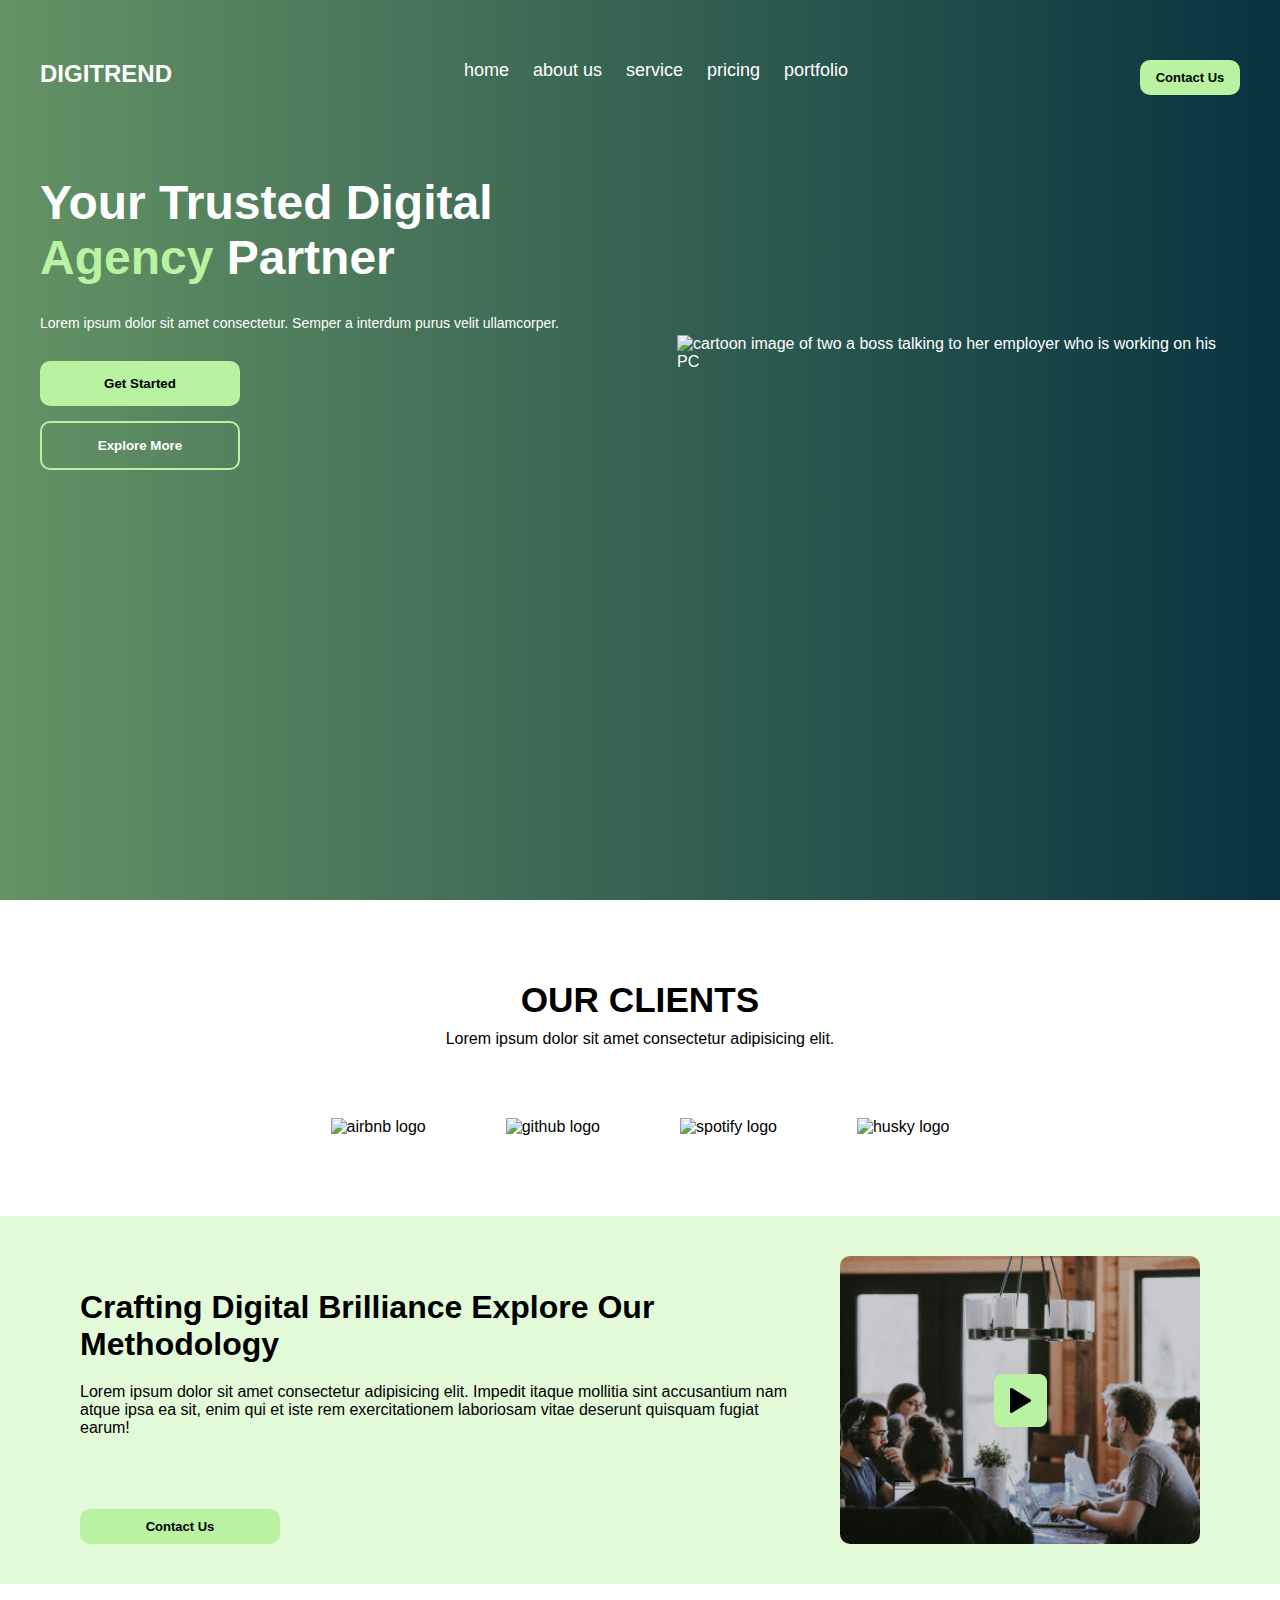
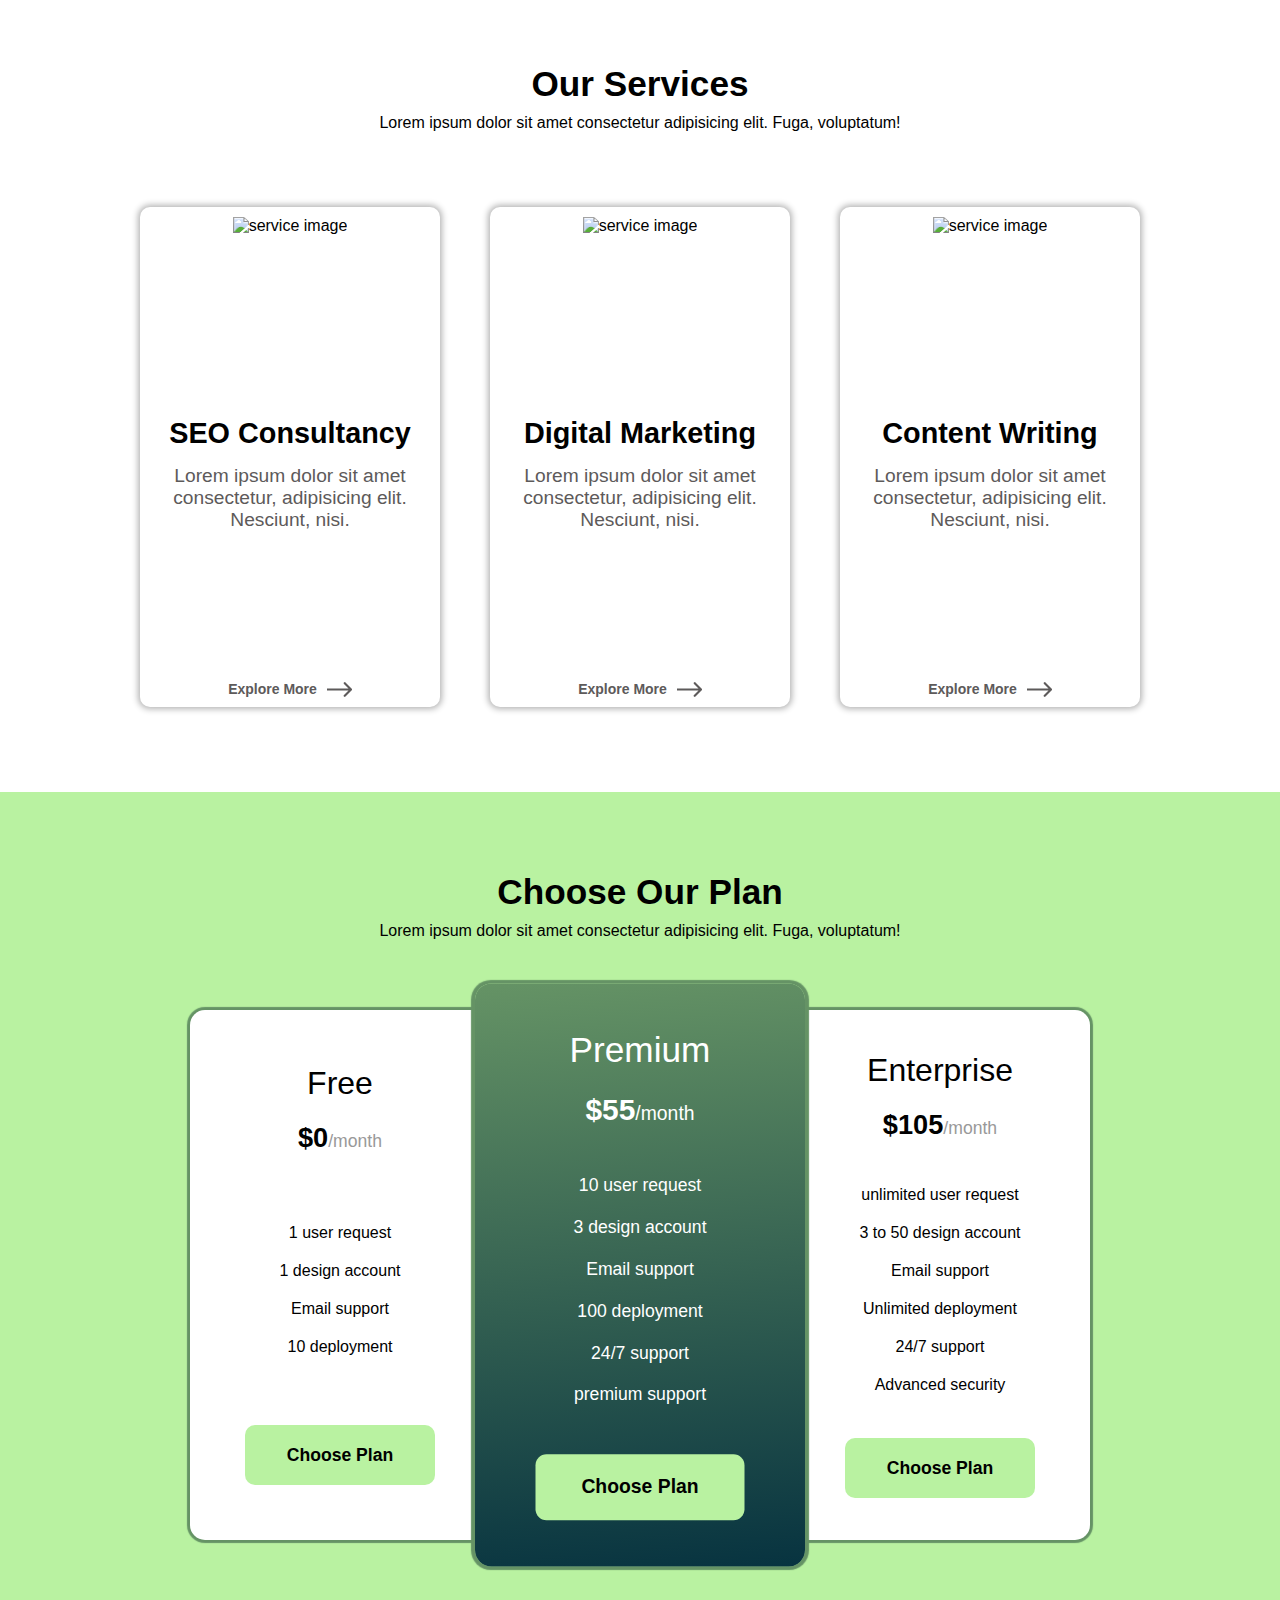
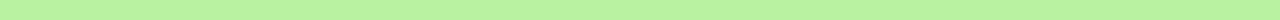
==== index.html @ 84c7d0b8 "Create portfolio component" ====
<!DOCTYPE html>
<html lang="en">
  <head>
    <meta charset="UTF-8" />
    <meta name="viewport" content="width=device-width, initial-scale=1.0" />
    <link rel="stylesheet" href="style.css" />
    <link rel="stylesheet" href="style/portfolio.css" />
    <title>Agency Website</title>
  </head>
  <body>
    <header>
      <nav>
        <img
          class="ham-icon"
          src="img/menu-line.svg"
          alt="hamburger menu icon"
        />
        <h1 class="logo">DIGITREND</h1>
        <ul class="nav-links">
          <li><a href="">home</a></li>
          <li><a href="">about us</a></li>
          <li><a href="">service</a></li>
          <li><a href="">pricing</a></li>
          <li><a href="">portfolio</a></li>
        </ul>
        <button class="btn-contact">Contact Us</button>
      </nav>

      <div class="hero">
        <div class="introduction-text">
          <h1>
            Your Trusted Digital
            <span class="text-green-light">Agency</span> Partner
          </h1>
          <p>
            Lorem ipsum dolor sit amet consectetur. Semper a interdum purus
            velit ullamcorper.
          </p>
          <div class="hero-buttons">
            <button class="get-started">Get Started</button>
            <button class="explore-more">Explore More</button>
          </div>
        </div>

        <img
          class="marketing-image"
          src="img/marketing-image.png"
          alt="cartoon image of two a boss talking to her employer who is working on his PC"
        />
      </div>
    </header>

    <div class="testimonials">
      <div class="section-text">
        <h2>OUR CLIENTS</h2>
        <p>Lorem ipsum dolor sit amet consectetur adipisicing elit.</p>
      </div>
      <div class="clients">
        <img src="img/AirBnb-image.png" alt="airbnb logo" />
        <img src="img/github-image.svg" alt="github logo" />
        <img src="img/spotify-image.png" alt="spotify logo" />
        <img src="img/HUSKY-image.png" alt="husky logo" />
      </div>
    </div>

    <div class="video-presentation">
      <div>
        <div class="video-text">
          <h2>Crafting Digital Brilliance Explore Our Methodology</h2>
          <p>
            Lorem ipsum dolor sit amet consectetur adipisicing elit. Impedit
            itaque mollitia sint accusantium nam atque ipsa ea sit, enim qui et
            iste rem exercitationem laboriosam vitae deserunt quisquam fugiat
            earum!
          </p>
        </div>

        <div class="video">
          <img src="img/video-thumbnail.png" alt="video thumbnail" />
          <img src="img/play-icon.png" alt="play icon" />
        </div>

        <button class="btn-contact">Contact Us</button>
      </div>
    </div>

    <div class="services">
      <div class="section-text">
        <h2>Our Services</h2>
        <p>
          Lorem ipsum dolor sit amet consectetur adipisicing elit. Fuga,
          voluptatum!
        </p>
      </div>

      <div class="cards">
        <div class="card">
          <img src="img/consultancy-img.png" alt="service image" />

          <div class="card-text">
            <h3 class="card-heading">SEO Consultancy</h3>
            <p class="card-text">
              Lorem ipsum dolor sit amet consectetur, adipisicing elit.
              Nesciunt, nisi.
            </p>
          </div>

          <a class="card-link" href="#"
            >Explore More
            <img src="img/arrow.png" alt="" />
          </a>
        </div>

        <div class="card">
          <img src="img/digital-marketing-text.png" alt="service image" />

          <div class="card-text">
            <h3 class="card-heading">Digital Marketing</h3>
            <p class="card-text">
              Lorem ipsum dolor sit amet consectetur, adipisicing elit.
              Nesciunt, nisi.
            </p>
          </div>

          <a class="card-link" href="#"
            >Explore More
            <img src="img/arrow.png" alt="" />
          </a>
        </div>

        <div class="card">
          <img src="img/content-writing-text.png" alt="service image" />

          <div class="card-text">
            <h3 class="card-heading">Content Writing</h3>
            <p class="card-text">
              Lorem ipsum dolor sit amet consectetur, adipisicing elit.
              Nesciunt, nisi.
            </p>
          </div>

          <a class="card-link" href="#"
            >Explore More
            <img src="img/arrow.png" alt="" />
          </a>
        </div>
      </div>
    </div>

    <div class="plans">
      <div class="section-text">
        <h2>Choose Our Plan</h2>
        <p>
          Lorem ipsum dolor sit amet consectetur adipisicing elit. Fuga,
          voluptatum!
        </p>
      </div>

      <div class="all-cards">
        <div class="plan-card">
          <div class="plan-card-header">
            <h3 class="plan-type">Free</h3>
            <p>$0<span>/month</span></p>
          </div>

          <div class="features">
            <ul>
              <li>1 user request</li>
              <li>1 design account</li>
              <li>Email support</li>
              <li>10 deployment</li>
            </ul>
          </div>
          <button>Choose Plan</button>
        </div>

        <div class="plan-card premium">
          <div class="plan-card-header">
            <h3 class="plan-type">Premium</h3>
            <p>$55<span>/month</span></p>
          </div>

          <div class="features">
            <ul>
              <li>10 user request</li>
              <li>3 design account</li>
              <li>Email support</li>
              <li>100 deployment</li>
              <li>24/7 support</li>
              <li>premium support</li>
            </ul>
          </div>
          <button>Choose Plan</button>
        </div>

        <div class="plan-card">
          <div class="plan-card-header">
            <h3 class="plan-type">Enterprise</h3>
            <p>$105<span>/month</span></p>
          </div>

          <div class="features">
            <ul>
              <li>unlimited user request</li>
              <li>3 to 50 design account</li>
              <li>Email support</li>
              <li>Unlimited deployment</li>
              <li>24/7 support</li>
              <li>Advanced security</li>
            </ul>
          </div>
          <button>Choose Plan</button>
        </div>
      </div>
    </div>

    <script src="app.js"></script>
  </body>
</html>
---- style.css ----
:root {
  --primary-color: #659365;
  --secondary-color: #073340;
  --font-size-medium: 1.125rem;
}

* {
  margin: 0;
  padding: 0;
  box-sizing: border-box;
}

img {
  max-width: 100%;
}

body {
  font-family: sans-serif;
}

.overflow-hidden {
  overflow: hidden;
}

header {
  display: flex;
  flex-direction: column;
  background: linear-gradient(
    to right,
    var(--primary-color),
    var(--secondary-color)
  );
  min-height: 100vh;
  padding: 0 25px;
  align-items: center;
}

header button {
  cursor: pointer;
}

nav {
  position: relative;
  display: flex;
  padding-top: 60px;
  justify-content: space-between;
  align-items: start;
  color: #fff;
  max-width: 1200px;
  width: 100%;
}

.logo {
  font-size: 1.5rem;
}

.nav-links {
  display: none;
}

.btn-contact {
  width: 100px;
  font-size: 13px;
  font-weight: 600;
  background-color: #b9f2a1;
  padding: 10px 15px;
  border-radius: 10px;
  border: none;
  outline: none;
}

@media screen and (max-width: 900px) {
  .nav-links {
    display: flex;
    flex-direction: column;
    justify-content: center;
    align-items: center;
    list-style: none;
    gap: 32px;
    width: 100%;
    position: fixed;
    left: -100%;
    top: 0;
    right: 0;
    bottom: 0;
    background: linear-gradient(
      to right,
      var(--primary-color),
      var(--secondary-color)
    );
    transition: 0.5s;
  }

  .transformed {
    left: 0;
  }

  .nav-links li {
    width: 100%;
    max-width: 200px;
    height: 40px;
    display: flex;
    justify-content: center;
    align-items: center;
    background-color: #073340;
    border-radius: 10px;
  }

  .nav-links li a {
    text-decoration: none;
    color: #fff;
  }
}

.ham-icon {
  z-index: 10;
  cursor: pointer;
}

@media screen and (min-width: 900px) {
  .nav-links {
    display: flex;
    list-style-type: none;
    gap: 24px;
  }

  .nav-links li a {
    text-decoration: none;
    color: #fff;
    font-weight: 500;
    font-size: var(--font-size-medium);
  }

  .nav-links li a:hover {
    color: #b9f2a1;
  }

  .ham-icon {
    display: none;
  }
}

.hero {
  color: #fff;
  padding-top: 80px;
  display: flex;
  flex-direction: column;
  align-items: center;
  gap: 40px;
  width: 100%;
  max-width: 1200px;
  justify-content: space-between;
}

.introduction-text {
  text-align: center;
}

.introduction-text h1 {
  font-size: 2.2rem;
}

.introduction-text p {
  padding-top: 30px;
  font-size: 0.875rem;
  font-weight: 500;
}

.text-green-light {
  color: #b9f2a1;
}

.marketing-image {
  padding-top: 30px;
}

.hero-buttons {
  display: flex;
  flex-direction: column;
  padding-top: 30px;
  padding-bottom: 30px;
  align-items: center;
  gap: 15px;
}

.hero-buttons button {
  width: 200px;
  padding: 15px 40px;
  border-radius: 10px;
  outline: none;
  border: none;
  font-weight: 600;
}

.hero-buttons .get-started {
  background-color: #b9f2a1;
}

.hero-buttons .explore-more {
  border: 2px solid #b9f2a1;
  background-color: transparent;
  color: #fff;
}

@media screen and (min-width: 1000px) {
  .hero {
    flex-direction: row;
  }

  .hero .introduction-text {
    text-align: left;
  }

  .hero-buttons {
    align-items: start;
  }

  .introduction-text h1 {
    font-size: 3rem;
    max-width: 600px;
  }
}

.testimonials {
  margin: 0 auto;
  padding: 80px;
  display: flex;
  flex-direction: column;
  align-items: center;
  gap: 40px;
  width: 100%;
  max-width: 1200px;
  justify-content: space-between;
}

.section-text {
  text-align: center;
  padding-bottom: 30px;
}

.section-text h2 {
  font-size: 2.2rem;
  padding-bottom: 10px;
}

.clients {
  display: flex;
  justify-content: center;
  flex-wrap: wrap;
  align-items: center;
  gap: 80px;
}

.video-presentation {
  background-color: rgb(185, 242, 161, 0.4);
  text-align: center;
  display: flex;
  align-items: center;
  justify-content: center;
}

.video-presentation > div {
  display: grid;
  place-items: center;
  max-width: 1200px;
  padding: 40px;
  gap: 40px;
}

.video-presentation div h2 {
  font-size: 2rem;
}

.video {
  display: flex;
  justify-content: center;
  align-items: center;
  position: relative;
}

.video img:first-child {
  width: 100%;
}

.video img:last-child {
  position: absolute;
  cursor: pointer;
}

.video-presentation div button.btn-contact {
  width: 100%;
  max-width: 200px;
}

.video-text {
  display: flex;
  flex-direction: column;
  gap: 20px;
}

.video img:first-child {
  border-radius: 10px;
}

@media screen and (min-width: 850px) {
  .video-text {
    text-align: left;
  }
  .video-presentation > div {
    display: grid;
    grid-template-columns: 2fr 1fr;
    grid-template-rows: 1fr;
    justify-items: stretch;
    align-items: center;
  }

  .video {
    grid-row: 1/3;
    grid-column: 2/3;
  }
}

.card {
  display: flex;
  flex-direction: column;
  justify-content: start;
  align-items: center;
  gap: 20px;
  text-align: center;
  max-width: 300px;
  height: 500px;
  border-radius: 10px;
  box-shadow: 0 0 6px 2px rgba(0, 0, 0, 0.3);
  padding: 10px;
  margin: 5px;
  transition: 0.5s;
}

.card-text {
  display: flex;
  flex-direction: column;
  gap: 15px;
}

.card-text h3 {
  font-size: 1.8rem;
}

.card-text p {
  font-size: 1.2rem;
  color: #5d5a5a;
}

.card-link {
  margin-top: auto;
  text-decoration: none;
  display: flex;
  align-items: center;
  gap: 10px;
  font-weight: 600;
  font-size: 0.875rem;
  color: #5d5a5a;
}

.services {
  margin: 0 auto;
  max-width: 1200px;
  padding: 80px;
  display: flex;
  justify-content: center;
  align-items: center;
  gap: 40px;
  flex-direction: column;
}

.cards {
  display: flex;
  flex-wrap: wrap;
  justify-content: center;
  align-items: center;
  gap: 40px;
}

.card > img {
  height: 180px;
}

.cards .card:hover {
  box-shadow: 0 0 1px 5px rgba(10, 51, 90, 0.3);
  transform: scale(1.02);
}

.plans {
  background-color: #b9f2a1;
  padding: 80px;
}

.plan-card {
  display: flex;
  flex-direction: column;
  width: 300px;
  height: 530px;
  align-items: center;
  justify-content: space-around;
  background-color: white;
  border-radius: 15px;
  padding: 20px;
  box-shadow: 0px 0px 1px 3px #659365;
}

.plan-card-header {
  display: flex;
  flex-direction: column;
  align-items: center;
  gap: 20px;
}

.plan-card-header h3 {
  font-size: 2rem;
  font-weight: 500;
}

.plan-card-header p {
  font-weight: 600;
  font-size: 1.7rem;
}

.plan-card-header p span {
  font-size: 1.1rem;
  font-weight: 500;
  color: #999;
}

.all-cards {
  margin-top: 40px;
  display: flex;
  align-items: center;
  justify-content: center;
  flex-wrap: wrap;
  gap: 50px;
}

.features {
  width: 100%;
}

.features ul {
  list-style: none;
  display: flex;
  flex-direction: column;
  align-items: center;
  gap: 20px;
  width: 100%;
  text-align: center;
}

.features ul li {
  width: 100%;
  position: relative;
  max-width: 200px;
  text-align: center;
}

.features ul li::before {
  content: url("./img/check-img.png");
  position: absolute;
  left: -10px;
}

.plans button {
  width: 100%;
  max-width: 190px;
  height: 60px;
  border-radius: 10px;
  border: 0;
  outline: 0;
  background-color: #b9f2a1;
  font-weight: bold;
  font-size: 1.1rem;
  cursor: pointer;
}

.plan-card.premium {
  background: rgb(7, 51, 64);
  background: linear-gradient(
    355deg,
    rgba(7, 51, 64, 1) 0%,
    rgba(101, 147, 101, 1) 100%
  );
  color: #fff;
  transform: scale(1.1);
}

.plan-card.premium .plan-card-header p span {
  color: #fff;
}

@media screen and (min-width: 1175px) {
  .all-cards {
    gap: 0;
  }
}
---- style/portfolio.css ----
.portfolio {
  display: flex;
  flex-direction: column;
  gap: 30px;
  padding-top: 90px;
}

.portfolio .section-text {
  padding: 30px 80px;
}

.portfolio .pictures {
  width: 100%;
  display: grid;
  gap: 30px;
  grid-template-areas:
    "one"
    "two"
    "three"
    "four"
    "five";
}

.portfolio .pictures img:nth-child(1) {
  grid-area: one;
}

.portfolio .pictures img:nth-child(2) {
  grid-area: two;
}

.portfolio .pictures img:nth-child(3) {
  grid-area: three;
}

.portfolio .pictures img:nth-child(4) {
  grid-area: four;
}

.portfolio .pictures img:nth-child(4) {
  grid-area: five;
}

.portfolio .pictures img {
  width: 100%;
}

@media screen and (min-width: 500px) {
  .portfolio .pictures {
    gap: 0;
    grid-template-areas:
      "one two"
      "three four"
      "five five";
  }
}
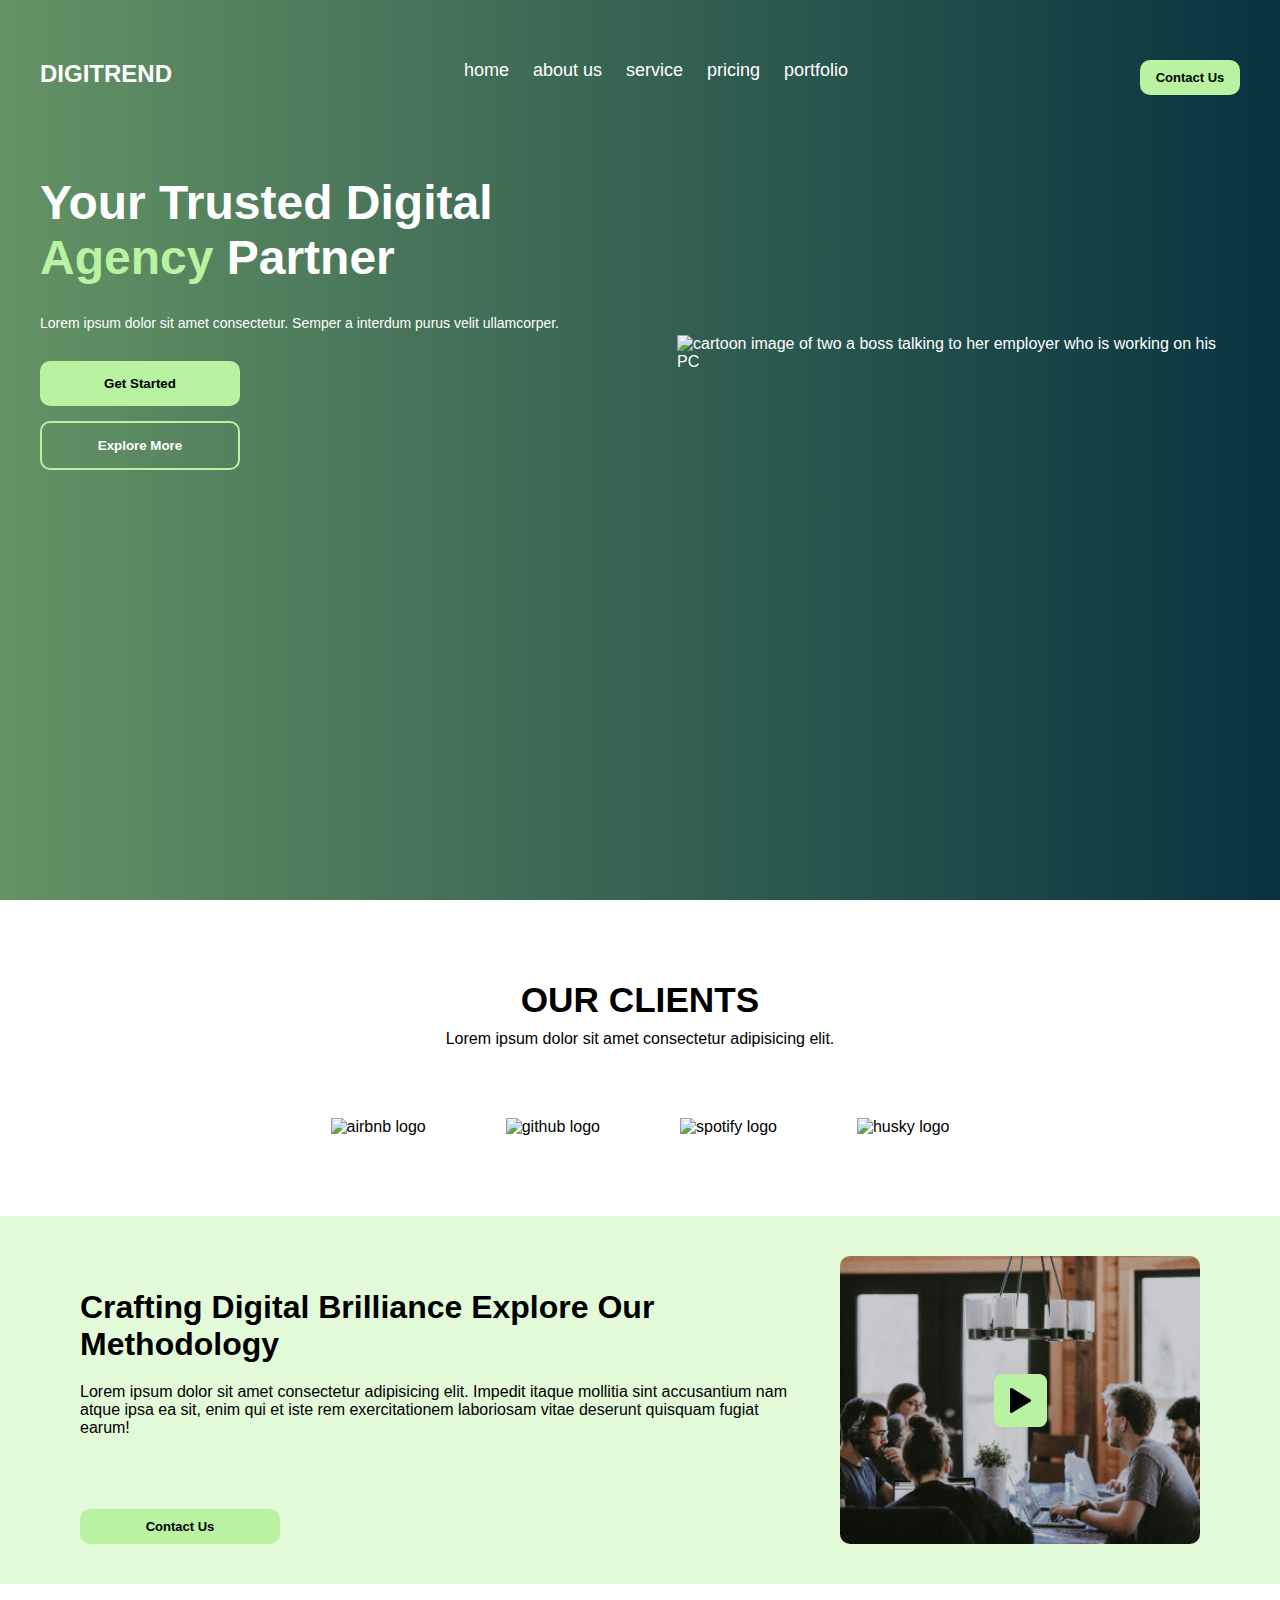
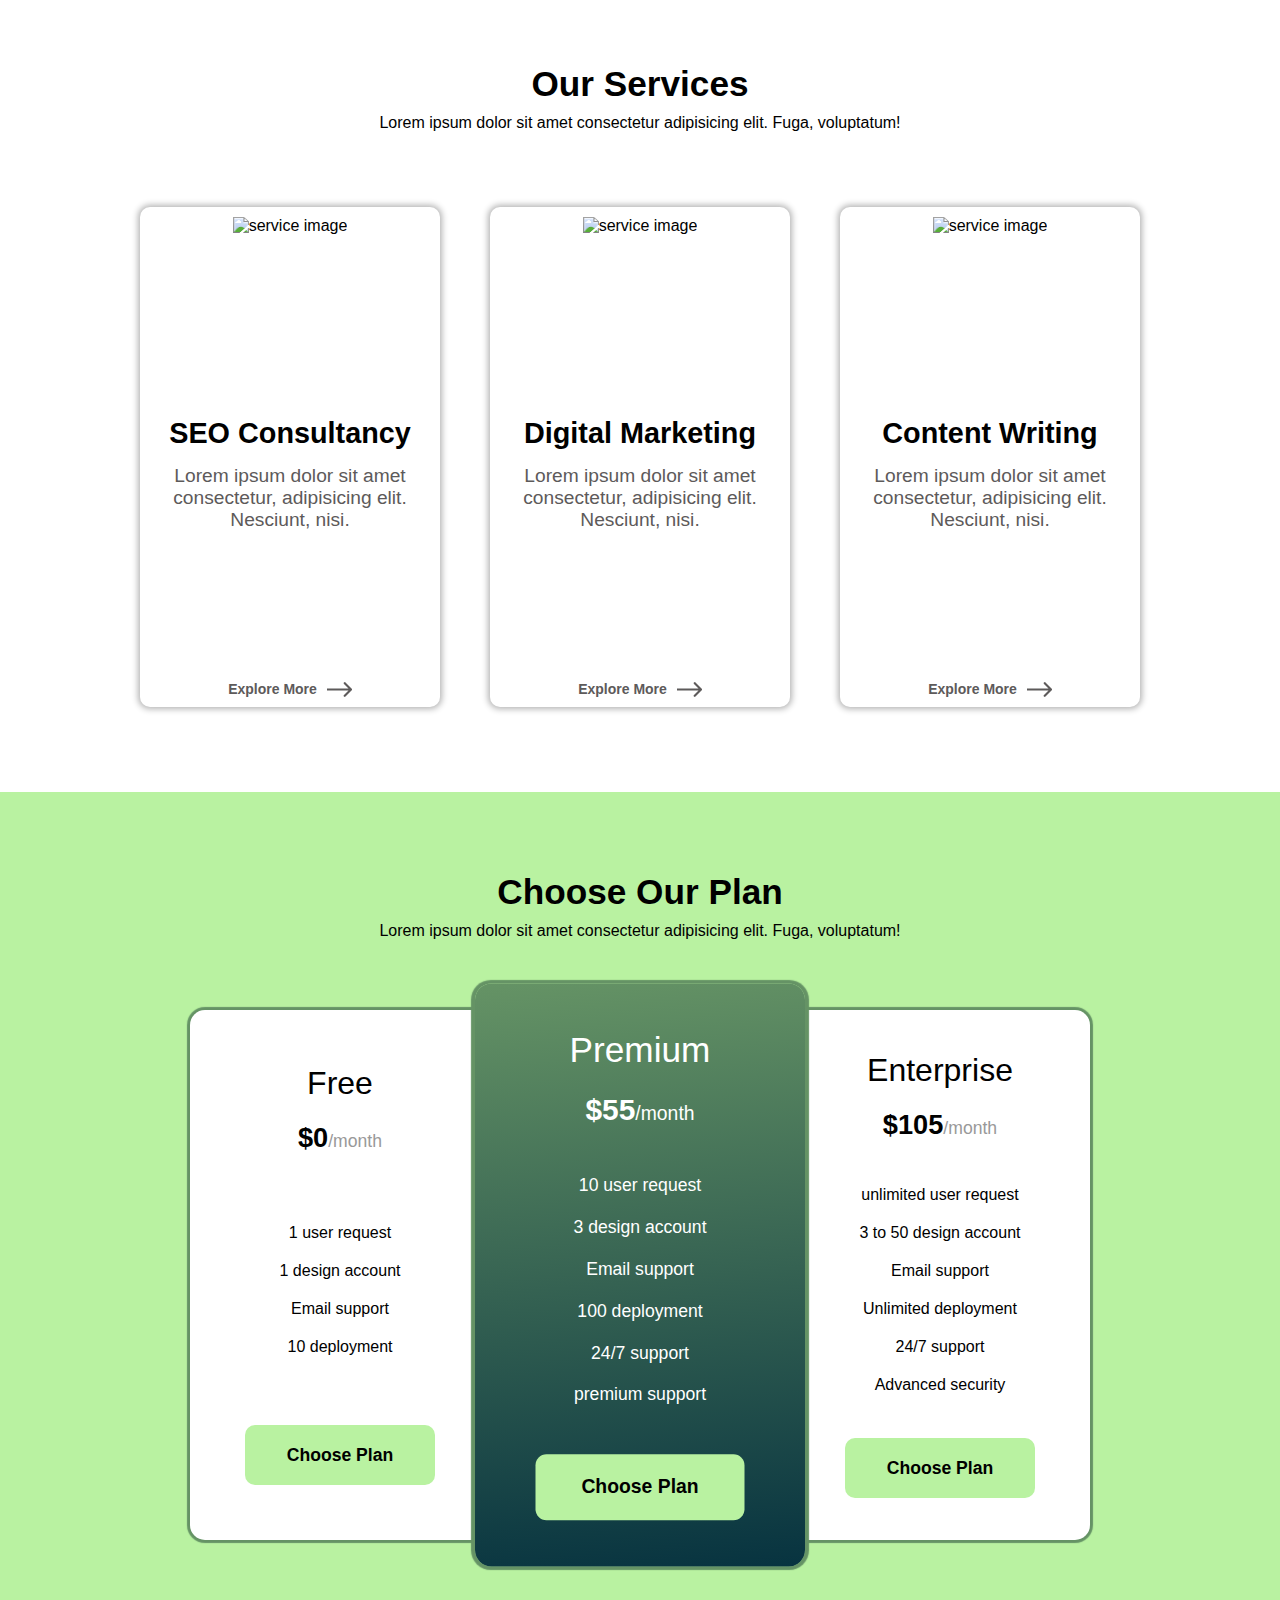
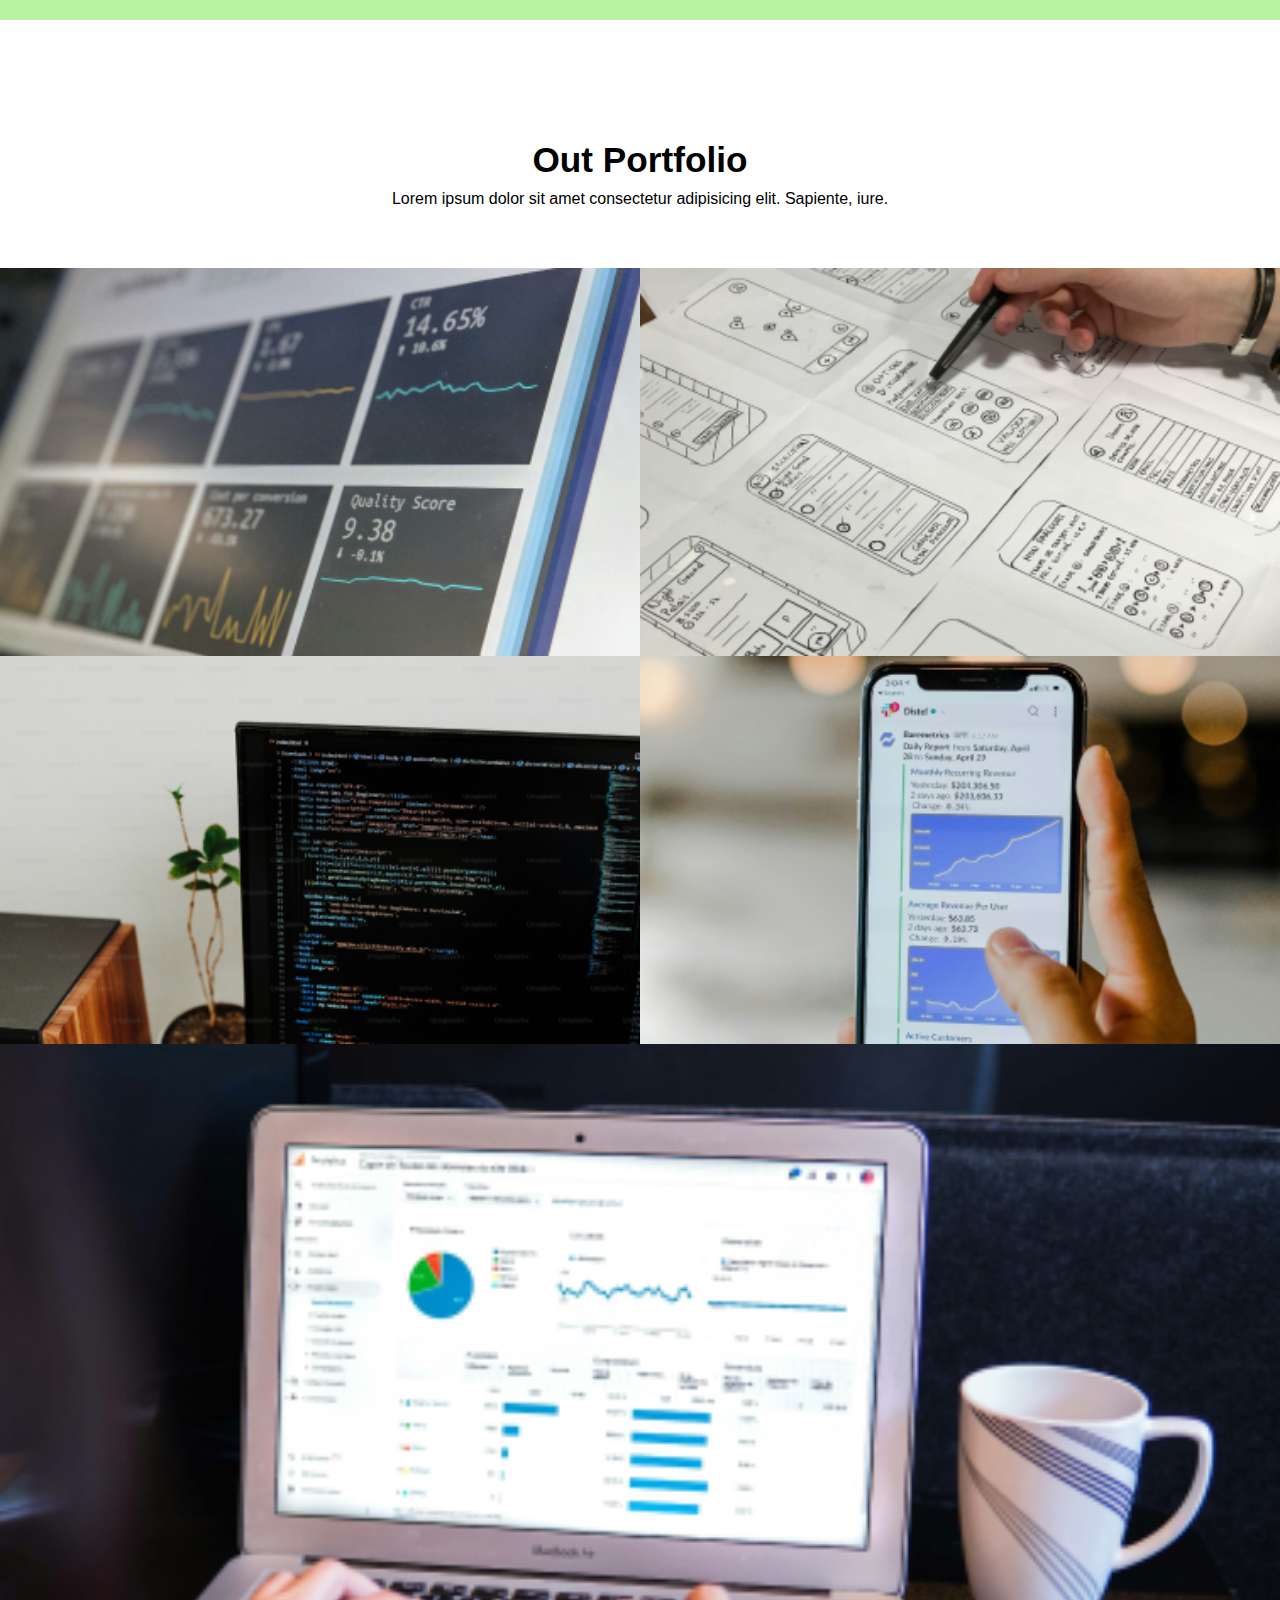
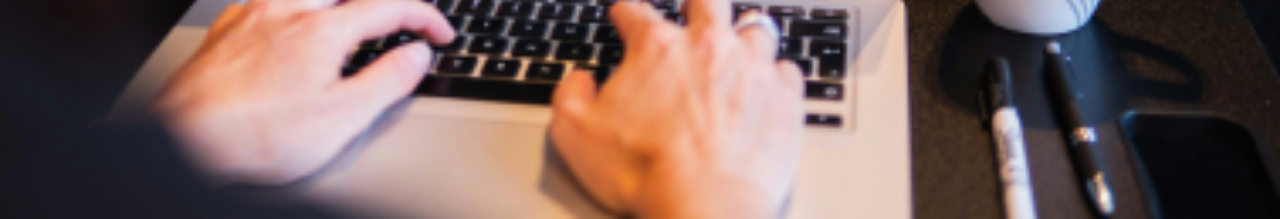
==== commit b5865957: "Change style.css to global.css" ====
--- a/index.html
+++ b/index.html
@@ -3,7 +3,7 @@
   <head>
     <meta charset="UTF-8" />
     <meta name="viewport" content="width=device-width, initial-scale=1.0" />
-    <link rel="stylesheet" href="style.css" />
+    <link rel="stylesheet" href="global.css" />
     <link rel="stylesheet" href="style/portfolio.css" />
     <title>Agency Website</title>
   </head>
--- a/global.css
+++ b/global.css
@@ -0,0 +1,502 @@
+:root {
+  --primary-color: #659365;
+  --secondary-color: #073340;
+  --font-size-medium: 1.125rem;
+}
+
+* {
+  margin: 0;
+  padding: 0;
+  box-sizing: border-box;
+}
+
+img {
+  max-width: 100%;
+}
+
+body {
+  font-family: sans-serif;
+}
+
+.overflow-hidden {
+  overflow: hidden;
+}
+
+header {
+  display: flex;
+  flex-direction: column;
+  background: linear-gradient(
+    to right,
+    var(--primary-color),
+    var(--secondary-color)
+  );
+  min-height: 100vh;
+  padding: 0 25px;
+  align-items: center;
+}
+
+header button {
+  cursor: pointer;
+}
+
+nav {
+  position: relative;
+  display: flex;
+  padding-top: 60px;
+  justify-content: space-between;
+  align-items: start;
+  color: #fff;
+  max-width: 1200px;
+  width: 100%;
+}
+
+.logo {
+  font-size: 1.5rem;
+}
+
+.nav-links {
+  display: none;
+}
+
+.btn-contact {
+  width: 100px;
+  font-size: 13px;
+  font-weight: 600;
+  background-color: #b9f2a1;
+  padding: 10px 15px;
+  border-radius: 10px;
+  border: none;
+  outline: none;
+}
+
+@media screen and (max-width: 900px) {
+  .nav-links {
+    display: flex;
+    flex-direction: column;
+    justify-content: center;
+    align-items: center;
+    list-style: none;
+    gap: 32px;
+    width: 100%;
+    position: fixed;
+    left: -100%;
+    top: 0;
+    right: 0;
+    bottom: 0;
+    background: linear-gradient(
+      to right,
+      var(--primary-color),
+      var(--secondary-color)
+    );
+    transition: 0.5s;
+  }
+
+  .transformed {
+    left: 0;
+  }
+
+  .nav-links li {
+    width: 100%;
+    max-width: 200px;
+    height: 40px;
+    display: flex;
+    justify-content: center;
+    align-items: center;
+    background-color: #073340;
+    border-radius: 10px;
+  }
+
+  .nav-links li a {
+    text-decoration: none;
+    color: #fff;
+  }
+}
+
+.ham-icon {
+  z-index: 10;
+  cursor: pointer;
+}
+
+@media screen and (min-width: 900px) {
+  .nav-links {
+    display: flex;
+    list-style-type: none;
+    gap: 24px;
+  }
+
+  .nav-links li a {
+    text-decoration: none;
+    color: #fff;
+    font-weight: 500;
+    font-size: var(--font-size-medium);
+  }
+
+  .nav-links li a:hover {
+    color: #b9f2a1;
+  }
+
+  .ham-icon {
+    display: none;
+  }
+}
+
+.hero {
+  color: #fff;
+  padding-top: 80px;
+  display: flex;
+  flex-direction: column;
+  align-items: center;
+  gap: 40px;
+  width: 100%;
+  max-width: 1200px;
+  justify-content: space-between;
+}
+
+.introduction-text {
+  text-align: center;
+}
+
+.introduction-text h1 {
+  font-size: 2.2rem;
+}
+
+.introduction-text p {
+  padding-top: 30px;
+  font-size: 0.875rem;
+  font-weight: 500;
+}
+
+.text-green-light {
+  color: #b9f2a1;
+}
+
+.marketing-image {
+  padding-top: 30px;
+}
+
+.hero-buttons {
+  display: flex;
+  flex-direction: column;
+  padding-top: 30px;
+  padding-bottom: 30px;
+  align-items: center;
+  gap: 15px;
+}
+
+.hero-buttons button {
+  width: 200px;
+  padding: 15px 40px;
+  border-radius: 10px;
+  outline: none;
+  border: none;
+  font-weight: 600;
+}
+
+.hero-buttons .get-started {
+  background-color: #b9f2a1;
+}
+
+.hero-buttons .explore-more {
+  border: 2px solid #b9f2a1;
+  background-color: transparent;
+  color: #fff;
+}
+
+@media screen and (min-width: 1000px) {
+  .hero {
+    flex-direction: row;
+  }
+
+  .hero .introduction-text {
+    text-align: left;
+  }
+
+  .hero-buttons {
+    align-items: start;
+  }
+
+  .introduction-text h1 {
+    font-size: 3rem;
+    max-width: 600px;
+  }
+}
+
+.testimonials {
+  margin: 0 auto;
+  padding: 80px;
+  display: flex;
+  flex-direction: column;
+  align-items: center;
+  gap: 40px;
+  width: 100%;
+  max-width: 1200px;
+  justify-content: space-between;
+}
+
+.section-text {
+  text-align: center;
+  padding-bottom: 30px;
+}
+
+.section-text h2 {
+  font-size: 2.2rem;
+  padding-bottom: 10px;
+}
+
+.clients {
+  display: flex;
+  justify-content: center;
+  flex-wrap: wrap;
+  align-items: center;
+  gap: 80px;
+}
+
+.video-presentation {
+  background-color: rgb(185, 242, 161, 0.4);
+  text-align: center;
+  display: flex;
+  align-items: center;
+  justify-content: center;
+}
+
+.video-presentation > div {
+  display: grid;
+  place-items: center;
+  max-width: 1200px;
+  padding: 40px;
+  gap: 40px;
+}
+
+.video-presentation div h2 {
+  font-size: 2rem;
+}
+
+.video {
+  display: flex;
+  justify-content: center;
+  align-items: center;
+  position: relative;
+}
+
+.video img:first-child {
+  width: 100%;
+}
+
+.video img:last-child {
+  position: absolute;
+  cursor: pointer;
+}
+
+.video-presentation div button.btn-contact {
+  width: 100%;
+  max-width: 200px;
+}
+
+.video-text {
+  display: flex;
+  flex-direction: column;
+  gap: 20px;
+}
+
+.video img:first-child {
+  border-radius: 10px;
+}
+
+@media screen and (min-width: 850px) {
+  .video-text {
+    text-align: left;
+  }
+  .video-presentation > div {
+    display: grid;
+    grid-template-columns: 2fr 1fr;
+    grid-template-rows: 1fr;
+    justify-items: stretch;
+    align-items: center;
+  }
+
+  .video {
+    grid-row: 1/3;
+    grid-column: 2/3;
+  }
+}
+
+.card {
+  display: flex;
+  flex-direction: column;
+  justify-content: start;
+  align-items: center;
+  gap: 20px;
+  text-align: center;
+  max-width: 300px;
+  height: 500px;
+  border-radius: 10px;
+  box-shadow: 0 0 6px 2px rgba(0, 0, 0, 0.3);
+  padding: 10px;
+  margin: 5px;
+  transition: 0.5s;
+}
+
+.card-text {
+  display: flex;
+  flex-direction: column;
+  gap: 15px;
+}
+
+.card-text h3 {
+  font-size: 1.8rem;
+}
+
+.card-text p {
+  font-size: 1.2rem;
+  color: #5d5a5a;
+}
+
+.card-link {
+  margin-top: auto;
+  text-decoration: none;
+  display: flex;
+  align-items: center;
+  gap: 10px;
+  font-weight: 600;
+  font-size: 0.875rem;
+  color: #5d5a5a;
+}
+
+.services {
+  margin: 0 auto;
+  max-width: 1200px;
+  padding: 80px;
+  display: flex;
+  justify-content: center;
+  align-items: center;
+  gap: 40px;
+  flex-direction: column;
+}
+
+.cards {
+  display: flex;
+  flex-wrap: wrap;
+  justify-content: center;
+  align-items: center;
+  gap: 40px;
+}
+
+.card > img {
+  height: 180px;
+}
+
+.cards .card:hover {
+  box-shadow: 0 0 1px 5px rgba(10, 51, 90, 0.3);
+  transform: scale(1.02);
+}
+
+.plans {
+  background-color: #b9f2a1;
+  padding: 80px;
+}
+
+.plan-card {
+  display: flex;
+  flex-direction: column;
+  width: 300px;
+  height: 530px;
+  align-items: center;
+  justify-content: space-around;
+  background-color: white;
+  border-radius: 15px;
+  padding: 20px;
+  box-shadow: 0px 0px 1px 3px #659365;
+}
+
+.plan-card-header {
+  display: flex;
+  flex-direction: column;
+  align-items: center;
+  gap: 20px;
+}
+
+.plan-card-header h3 {
+  font-size: 2rem;
+  font-weight: 500;
+}
+
+.plan-card-header p {
+  font-weight: 600;
+  font-size: 1.7rem;
+}
+
+.plan-card-header p span {
+  font-size: 1.1rem;
+  font-weight: 500;
+  color: #999;
+}
+
+.all-cards {
+  margin-top: 40px;
+  display: flex;
+  align-items: center;
+  justify-content: center;
+  flex-wrap: wrap;
+  gap: 50px;
+}
+
+.features {
+  width: 100%;
+}
+
+.features ul {
+  list-style: none;
+  display: flex;
+  flex-direction: column;
+  align-items: center;
+  gap: 20px;
+  width: 100%;
+  text-align: center;
+}
+
+.features ul li {
+  width: 100%;
+  position: relative;
+  max-width: 200px;
+  text-align: center;
+}
+
+.features ul li::before {
+  content: url("./img/check-img.png");
+  position: absolute;
+  left: -10px;
+}
+
+.plans button {
+  width: 100%;
+  max-width: 190px;
+  height: 60px;
+  border-radius: 10px;
+  border: 0;
+  outline: 0;
+  background-color: #b9f2a1;
+  font-weight: bold;
+  font-size: 1.1rem;
+  cursor: pointer;
+}
+
+.plan-card.premium {
+  background: rgb(7, 51, 64);
+  background: linear-gradient(
+    355deg,
+    rgba(7, 51, 64, 1) 0%,
+    rgba(101, 147, 101, 1) 100%
+  );
+  color: #fff;
+  transform: scale(1.1);
+}
+
+.plan-card.premium .plan-card-header p span {
+  color: #fff;
+}
+
+@media screen and (min-width: 1175px) {
+  .all-cards {
+    gap: 0;
+  }
+}
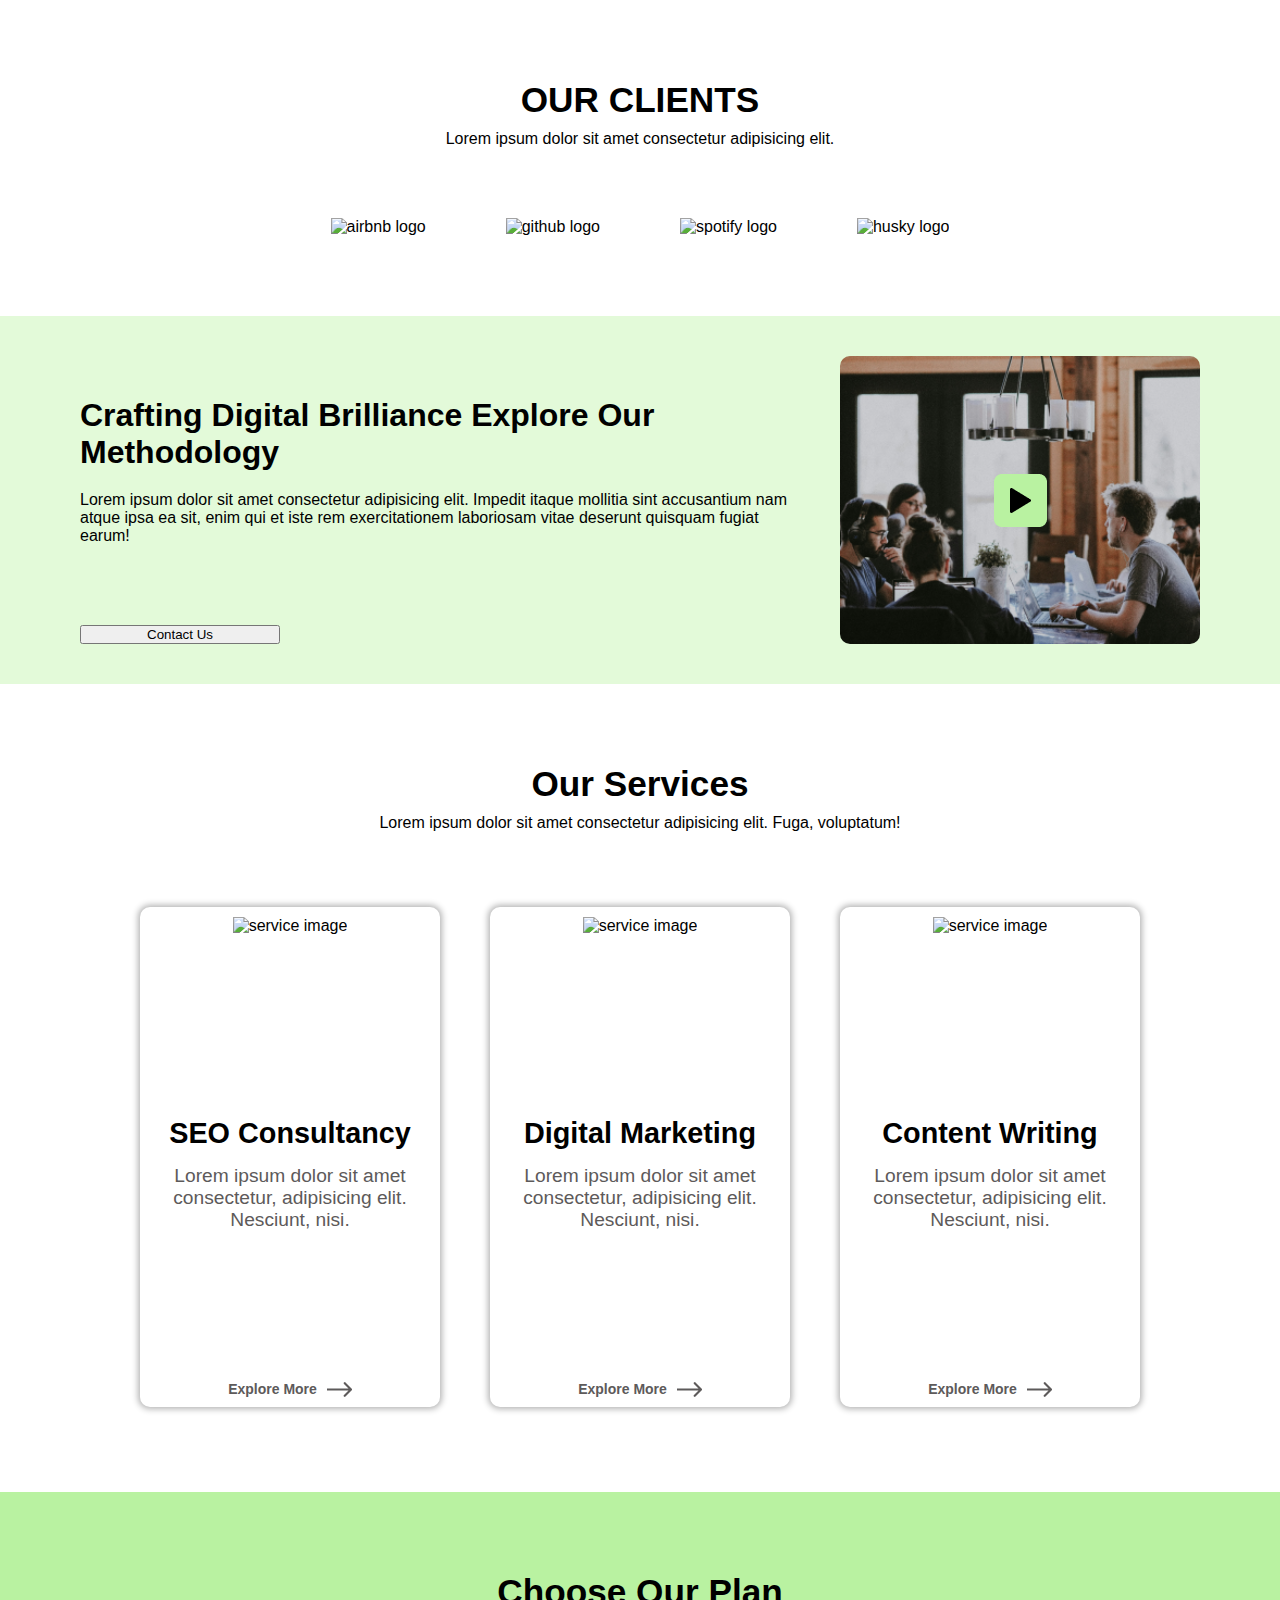
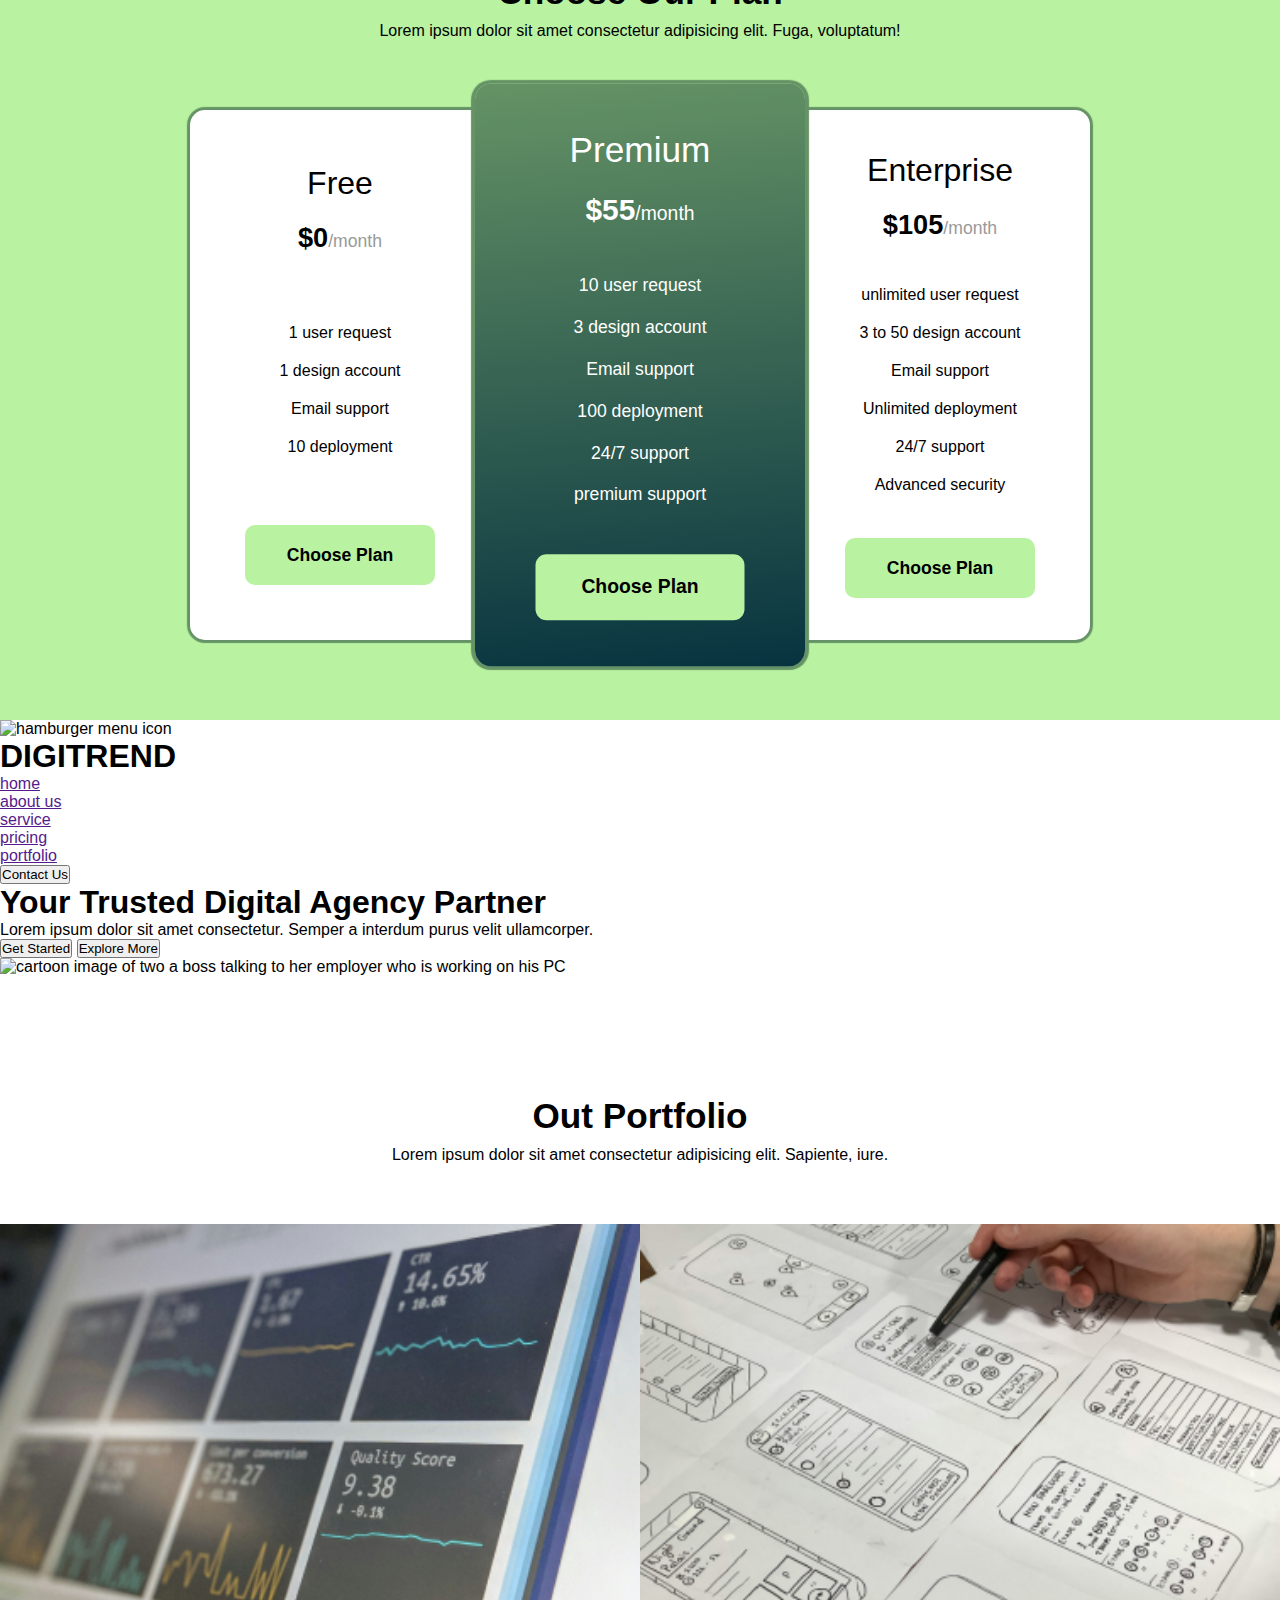
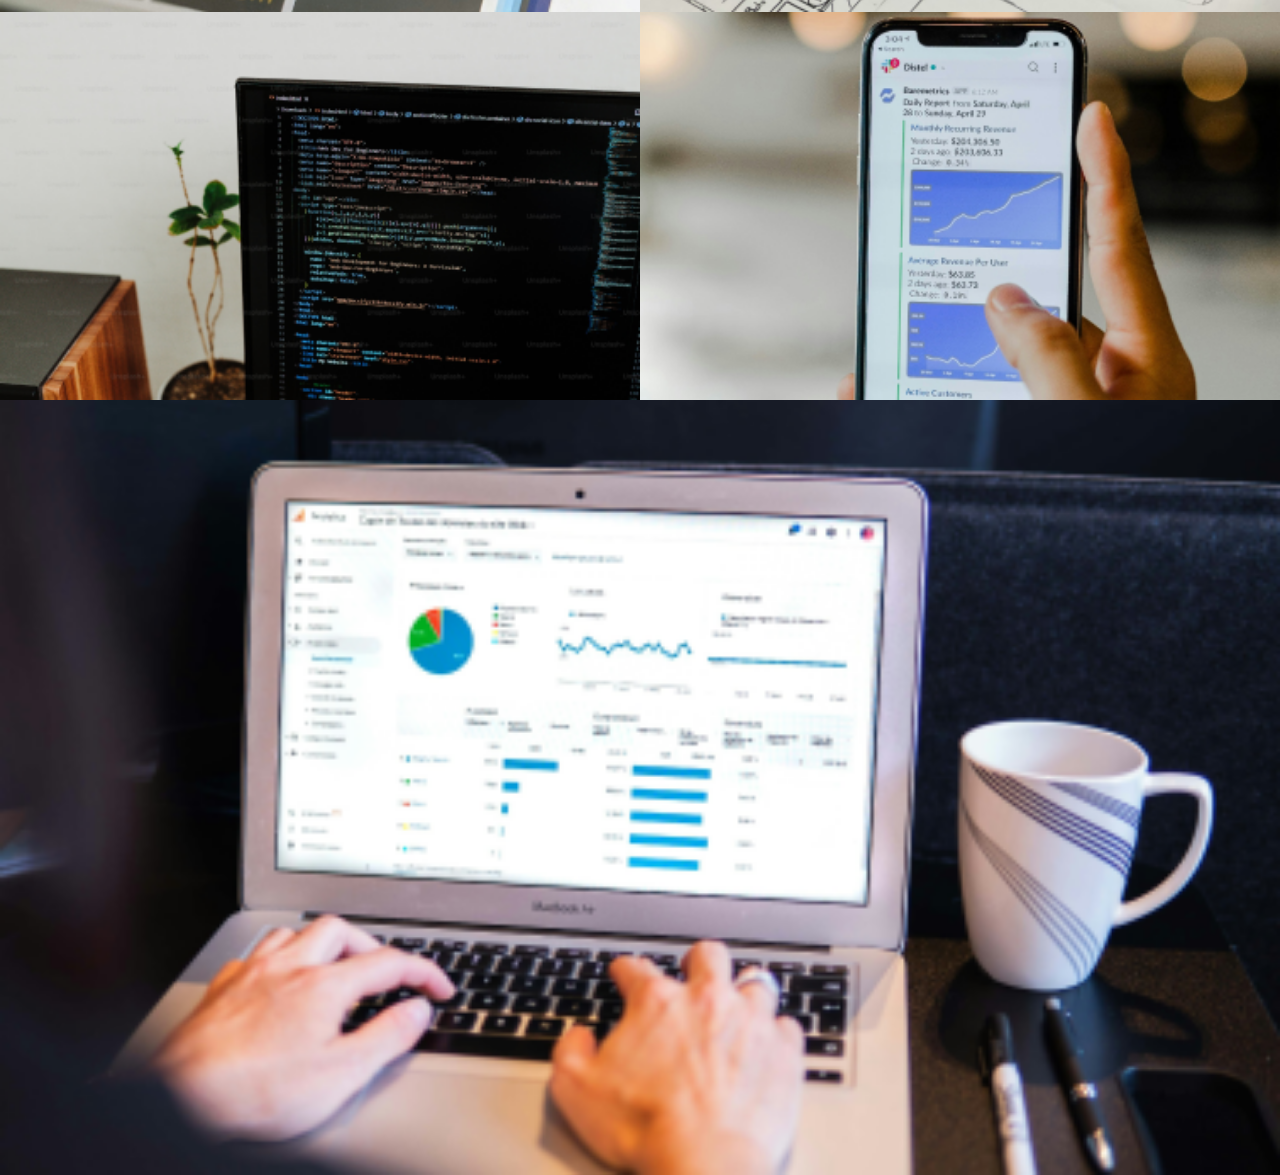
==== commit 88b0f983: "Create header component" ====
--- a/index.html
+++ b/index.html
@@ -8,48 +8,6 @@
     <title>Agency Website</title>
   </head>
   <body>
-    <header>
-      <nav>
-        <img
-          class="ham-icon"
-          src="img/menu-line.svg"
-          alt="hamburger menu icon"
-        />
-        <h1 class="logo">DIGITREND</h1>
-        <ul class="nav-links">
-          <li><a href="">home</a></li>
-          <li><a href="">about us</a></li>
-          <li><a href="">service</a></li>
-          <li><a href="">pricing</a></li>
-          <li><a href="">portfolio</a></li>
-        </ul>
-        <button class="btn-contact">Contact Us</button>
-      </nav>
-
-      <div class="hero">
-        <div class="introduction-text">
-          <h1>
-            Your Trusted Digital
-            <span class="text-green-light">Agency</span> Partner
-          </h1>
-          <p>
-            Lorem ipsum dolor sit amet consectetur. Semper a interdum purus
-            velit ullamcorper.
-          </p>
-          <div class="hero-buttons">
-            <button class="get-started">Get Started</button>
-            <button class="explore-more">Explore More</button>
-          </div>
-        </div>
-
-        <img
-          class="marketing-image"
-          src="img/marketing-image.png"
-          alt="cartoon image of two a boss talking to her employer who is working on his PC"
-        />
-      </div>
-    </header>
-
     <div class="testimonials">
       <div class="section-text">
         <h2>OUR CLIENTS</h2>
--- a/global.css
+++ b/global.css
@@ -20,205 +20,6 @@
 
 .overflow-hidden {
   overflow: hidden;
-}
-
-header {
-  display: flex;
-  flex-direction: column;
-  background: linear-gradient(
-    to right,
-    var(--primary-color),
-    var(--secondary-color)
-  );
-  min-height: 100vh;
-  padding: 0 25px;
-  align-items: center;
-}
-
-header button {
-  cursor: pointer;
-}
-
-nav {
-  position: relative;
-  display: flex;
-  padding-top: 60px;
-  justify-content: space-between;
-  align-items: start;
-  color: #fff;
-  max-width: 1200px;
-  width: 100%;
-}
-
-.logo {
-  font-size: 1.5rem;
-}
-
-.nav-links {
-  display: none;
-}
-
-.btn-contact {
-  width: 100px;
-  font-size: 13px;
-  font-weight: 600;
-  background-color: #b9f2a1;
-  padding: 10px 15px;
-  border-radius: 10px;
-  border: none;
-  outline: none;
-}
-
-@media screen and (max-width: 900px) {
-  .nav-links {
-    display: flex;
-    flex-direction: column;
-    justify-content: center;
-    align-items: center;
-    list-style: none;
-    gap: 32px;
-    width: 100%;
-    position: fixed;
-    left: -100%;
-    top: 0;
-    right: 0;
-    bottom: 0;
-    background: linear-gradient(
-      to right,
-      var(--primary-color),
-      var(--secondary-color)
-    );
-    transition: 0.5s;
-  }
-
-  .transformed {
-    left: 0;
-  }
-
-  .nav-links li {
-    width: 100%;
-    max-width: 200px;
-    height: 40px;
-    display: flex;
-    justify-content: center;
-    align-items: center;
-    background-color: #073340;
-    border-radius: 10px;
-  }
-
-  .nav-links li a {
-    text-decoration: none;
-    color: #fff;
-  }
-}
-
-.ham-icon {
-  z-index: 10;
-  cursor: pointer;
-}
-
-@media screen and (min-width: 900px) {
-  .nav-links {
-    display: flex;
-    list-style-type: none;
-    gap: 24px;
-  }
-
-  .nav-links li a {
-    text-decoration: none;
-    color: #fff;
-    font-weight: 500;
-    font-size: var(--font-size-medium);
-  }
-
-  .nav-links li a:hover {
-    color: #b9f2a1;
-  }
-
-  .ham-icon {
-    display: none;
-  }
-}
-
-.hero {
-  color: #fff;
-  padding-top: 80px;
-  display: flex;
-  flex-direction: column;
-  align-items: center;
-  gap: 40px;
-  width: 100%;
-  max-width: 1200px;
-  justify-content: space-between;
-}
-
-.introduction-text {
-  text-align: center;
-}
-
-.introduction-text h1 {
-  font-size: 2.2rem;
-}
-
-.introduction-text p {
-  padding-top: 30px;
-  font-size: 0.875rem;
-  font-weight: 500;
-}
-
-.text-green-light {
-  color: #b9f2a1;
-}
-
-.marketing-image {
-  padding-top: 30px;
-}
-
-.hero-buttons {
-  display: flex;
-  flex-direction: column;
-  padding-top: 30px;
-  padding-bottom: 30px;
-  align-items: center;
-  gap: 15px;
-}
-
-.hero-buttons button {
-  width: 200px;
-  padding: 15px 40px;
-  border-radius: 10px;
-  outline: none;
-  border: none;
-  font-weight: 600;
-}
-
-.hero-buttons .get-started {
-  background-color: #b9f2a1;
-}
-
-.hero-buttons .explore-more {
-  border: 2px solid #b9f2a1;
-  background-color: transparent;
-  color: #fff;
-}
-
-@media screen and (min-width: 1000px) {
-  .hero {
-    flex-direction: row;
-  }
-
-  .hero .introduction-text {
-    text-align: left;
-  }
-
-  .hero-buttons {
-    align-items: start;
-  }
-
-  .introduction-text h1 {
-    font-size: 3rem;
-    max-width: 600px;
-  }
 }
 
 .testimonials {
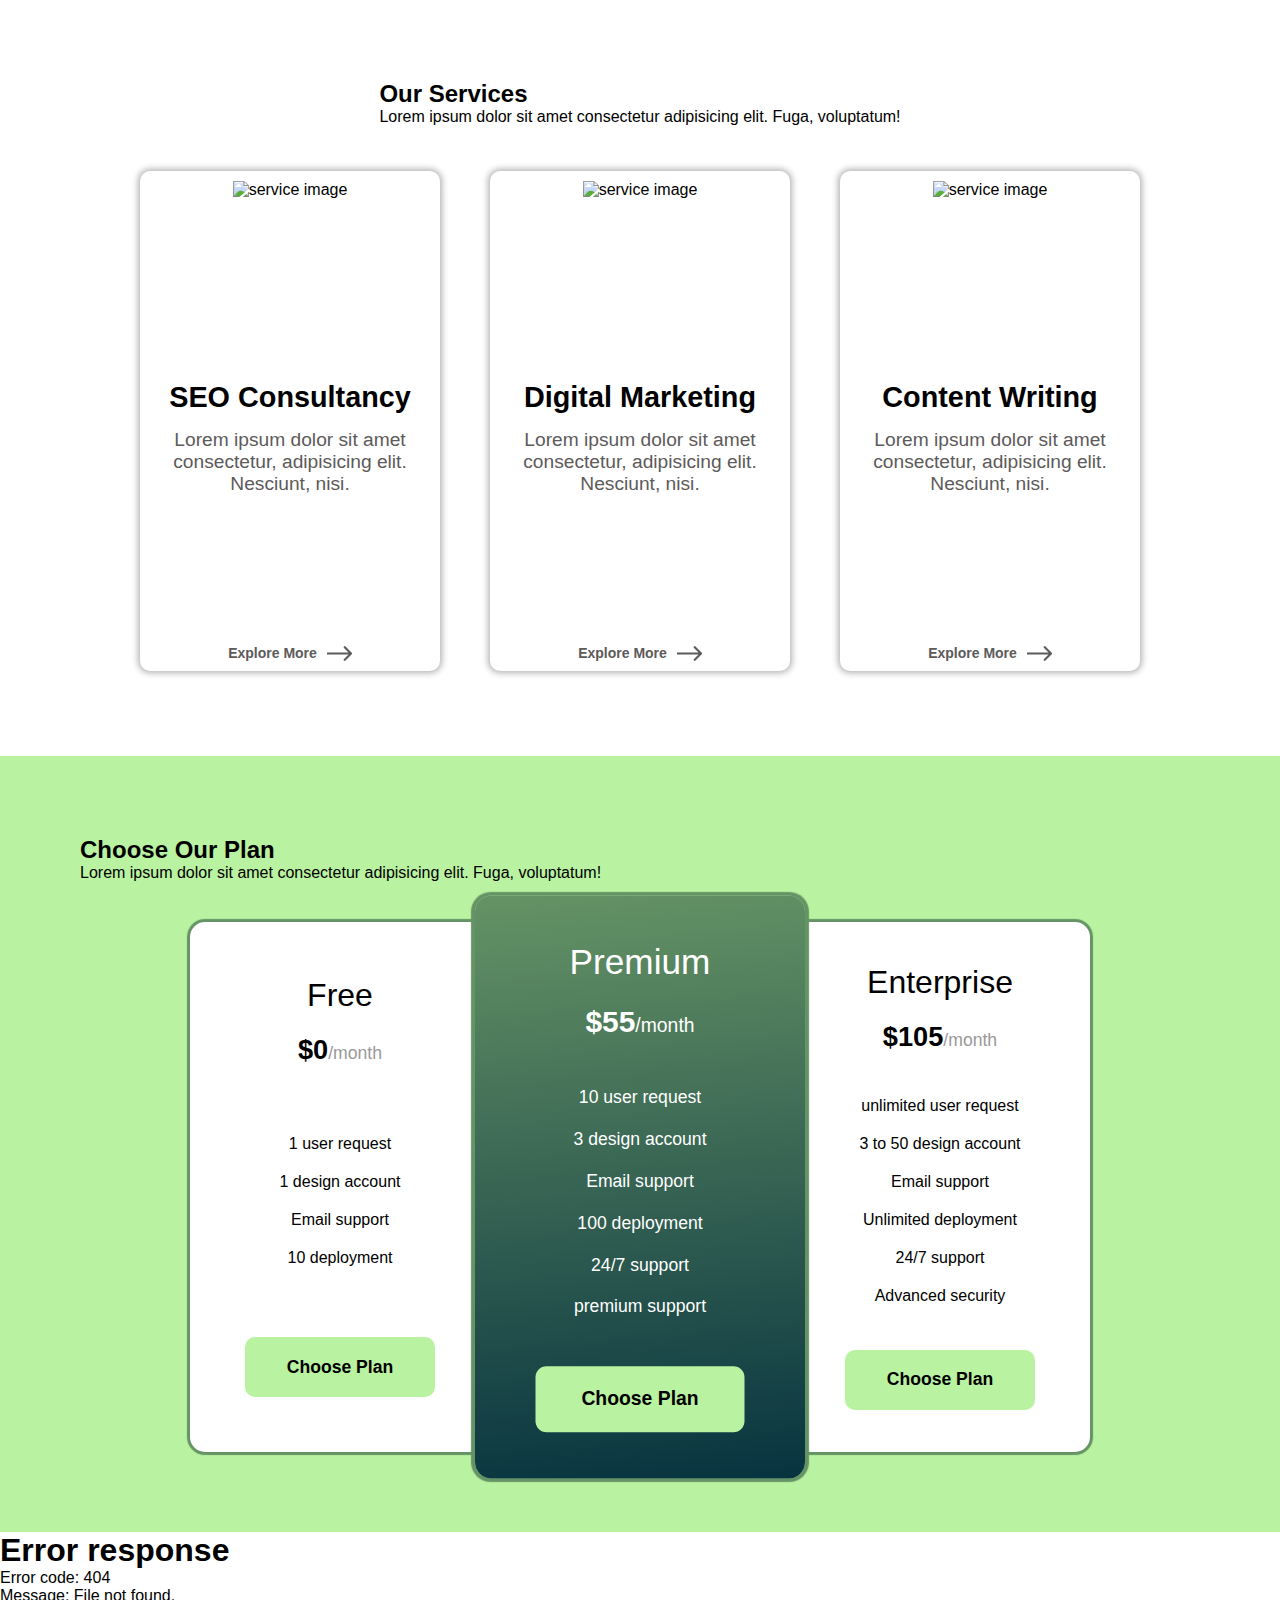
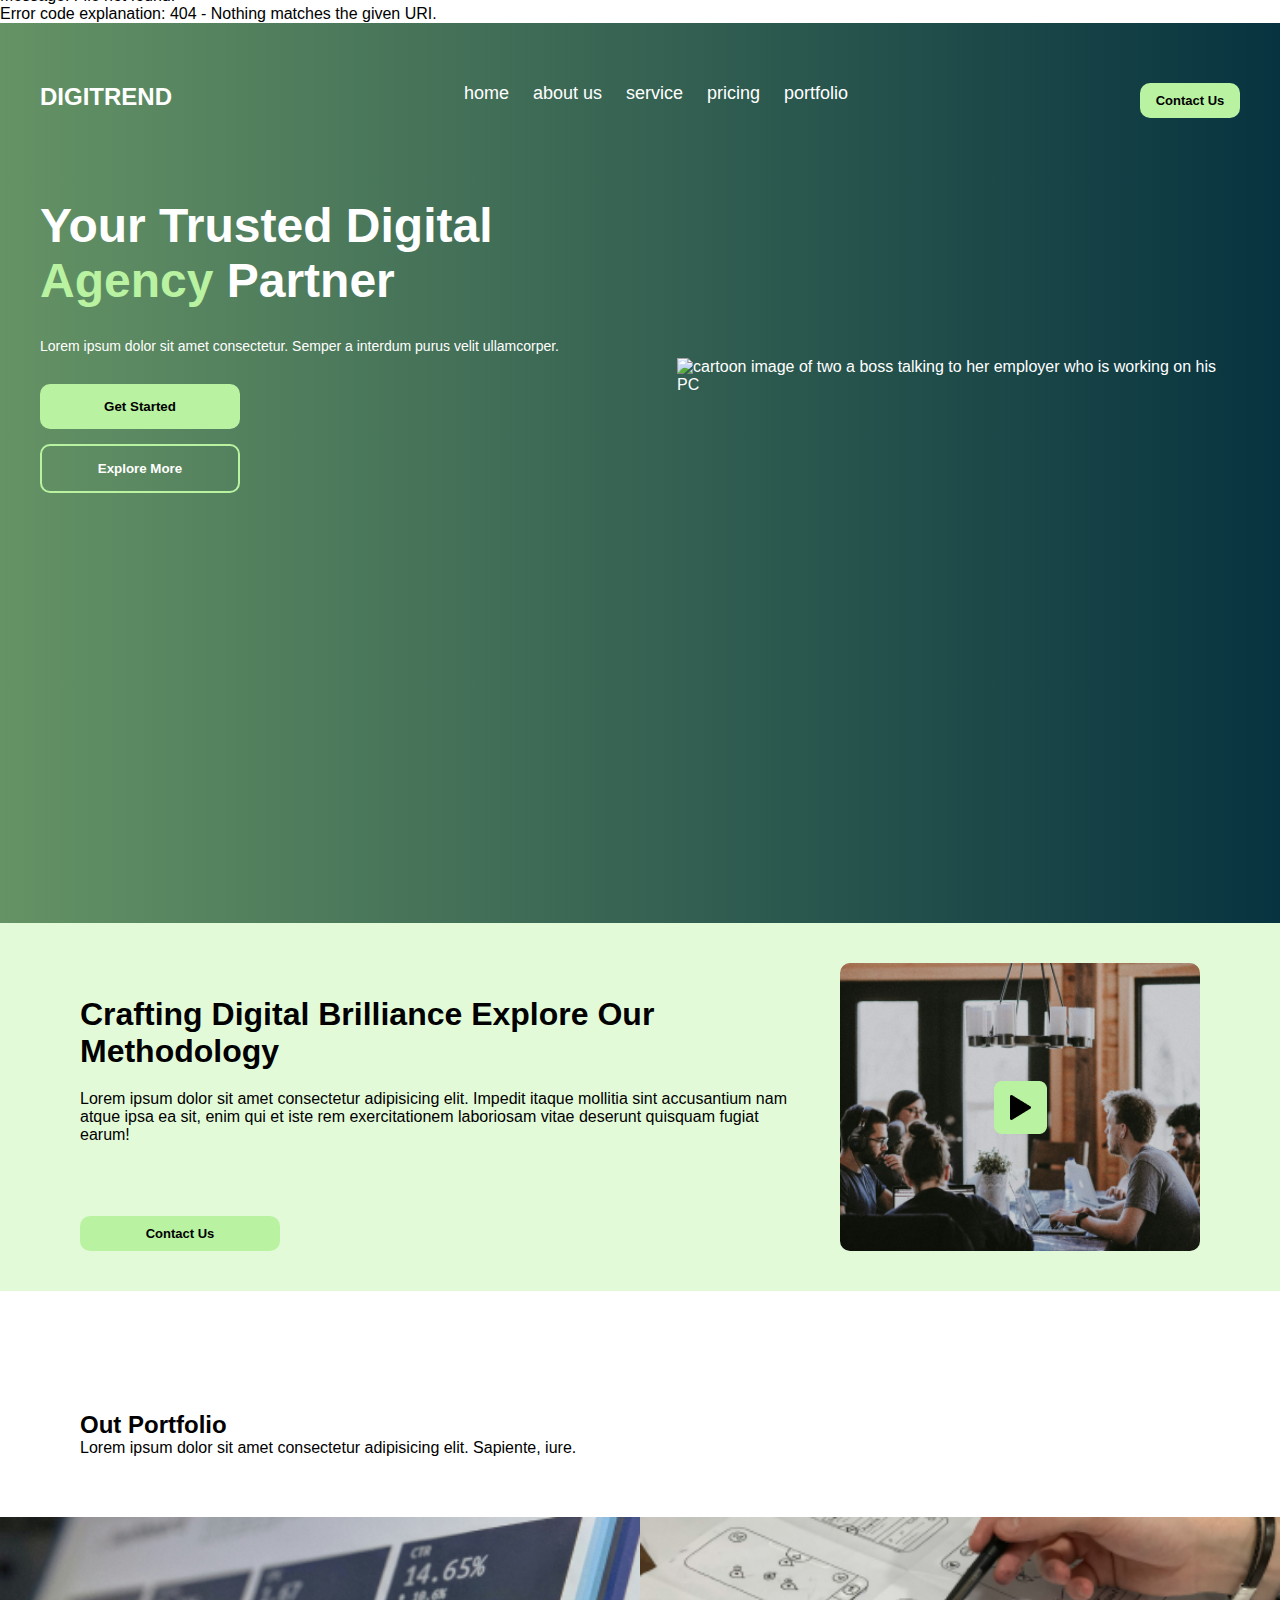
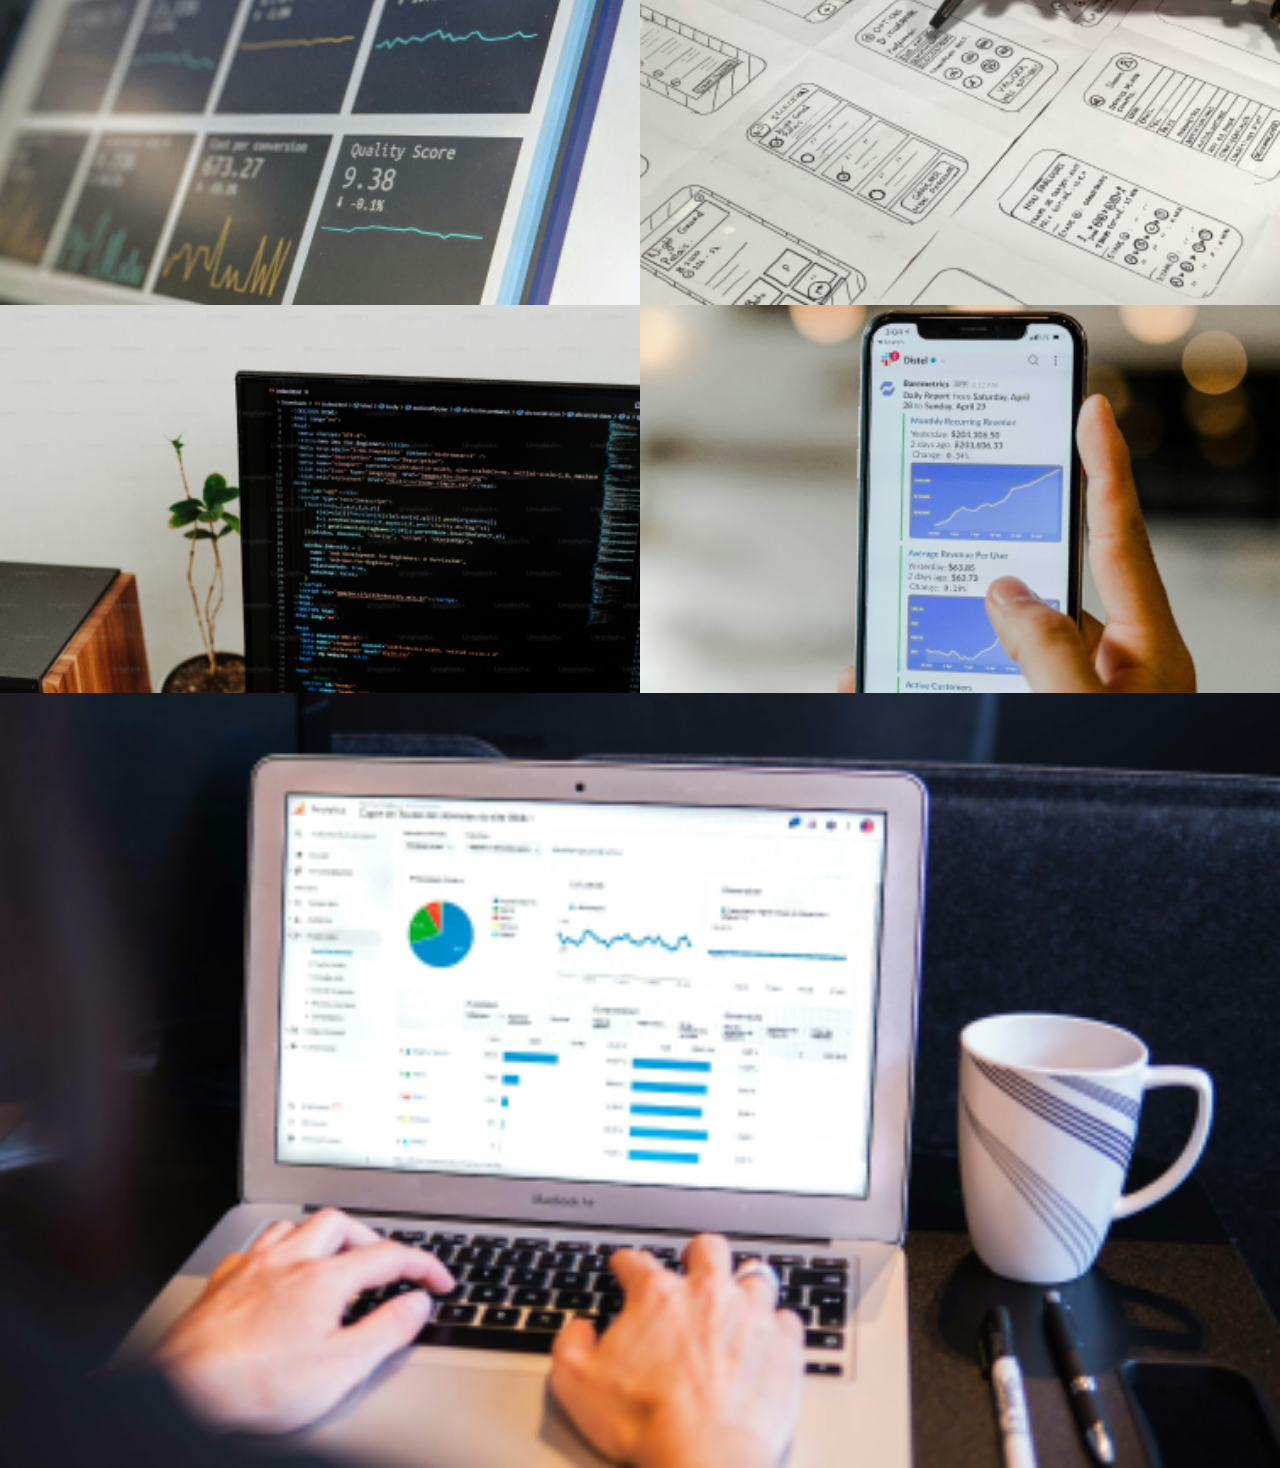
==== commit db17d3ab: "Create video presentation component" ====
--- a/index.html
+++ b/index.html
@@ -4,44 +4,13 @@
     <meta charset="UTF-8" />
     <meta name="viewport" content="width=device-width, initial-scale=1.0" />
     <link rel="stylesheet" href="global.css" />
+    <link rel="stylesheet" href="style/header.css" />
+    <link rel="stylesheet" href="style/testimonial.css" />
+    <link rel="stylesheet" href="style/video-presentation.css" />
     <link rel="stylesheet" href="style/portfolio.css" />
     <title>Agency Website</title>
   </head>
   <body>
-    <div class="testimonials">
-      <div class="section-text">
-        <h2>OUR CLIENTS</h2>
-        <p>Lorem ipsum dolor sit amet consectetur adipisicing elit.</p>
-      </div>
-      <div class="clients">
-        <img src="img/AirBnb-image.png" alt="airbnb logo" />
-        <img src="img/github-image.svg" alt="github logo" />
-        <img src="img/spotify-image.png" alt="spotify logo" />
-        <img src="img/HUSKY-image.png" alt="husky logo" />
-      </div>
-    </div>
-
-    <div class="video-presentation">
-      <div>
-        <div class="video-text">
-          <h2>Crafting Digital Brilliance Explore Our Methodology</h2>
-          <p>
-            Lorem ipsum dolor sit amet consectetur adipisicing elit. Impedit
-            itaque mollitia sint accusantium nam atque ipsa ea sit, enim qui et
-            iste rem exercitationem laboriosam vitae deserunt quisquam fugiat
-            earum!
-          </p>
-        </div>
-
-        <div class="video">
-          <img src="img/video-thumbnail.png" alt="video thumbnail" />
-          <img src="img/play-icon.png" alt="play icon" />
-        </div>
-
-        <button class="btn-contact">Contact Us</button>
-      </div>
-    </div>
-
     <div class="services">
       <div class="section-text">
         <h2>Our Services</h2>
--- a/global.css
+++ b/global.css
@@ -20,105 +20,6 @@
 
 .overflow-hidden {
   overflow: hidden;
-}
-
-.testimonials {
-  margin: 0 auto;
-  padding: 80px;
-  display: flex;
-  flex-direction: column;
-  align-items: center;
-  gap: 40px;
-  width: 100%;
-  max-width: 1200px;
-  justify-content: space-between;
-}
-
-.section-text {
-  text-align: center;
-  padding-bottom: 30px;
-}
-
-.section-text h2 {
-  font-size: 2.2rem;
-  padding-bottom: 10px;
-}
-
-.clients {
-  display: flex;
-  justify-content: center;
-  flex-wrap: wrap;
-  align-items: center;
-  gap: 80px;
-}
-
-.video-presentation {
-  background-color: rgb(185, 242, 161, 0.4);
-  text-align: center;
-  display: flex;
-  align-items: center;
-  justify-content: center;
-}
-
-.video-presentation > div {
-  display: grid;
-  place-items: center;
-  max-width: 1200px;
-  padding: 40px;
-  gap: 40px;
-}
-
-.video-presentation div h2 {
-  font-size: 2rem;
-}
-
-.video {
-  display: flex;
-  justify-content: center;
-  align-items: center;
-  position: relative;
-}
-
-.video img:first-child {
-  width: 100%;
-}
-
-.video img:last-child {
-  position: absolute;
-  cursor: pointer;
-}
-
-.video-presentation div button.btn-contact {
-  width: 100%;
-  max-width: 200px;
-}
-
-.video-text {
-  display: flex;
-  flex-direction: column;
-  gap: 20px;
-}
-
-.video img:first-child {
-  border-radius: 10px;
-}
-
-@media screen and (min-width: 850px) {
-  .video-text {
-    text-align: left;
-  }
-  .video-presentation > div {
-    display: grid;
-    grid-template-columns: 2fr 1fr;
-    grid-template-rows: 1fr;
-    justify-items: stretch;
-    align-items: center;
-  }
-
-  .video {
-    grid-row: 1/3;
-    grid-column: 2/3;
-  }
 }
 
 .card {
--- a/style/header.css
+++ b/style/header.css
@@ -0,0 +1,198 @@
+header {
+  display: flex;
+  flex-direction: column;
+  background: linear-gradient(
+    to right,
+    var(--primary-color),
+    var(--secondary-color)
+  );
+  min-height: 100vh;
+  padding: 0 25px;
+  align-items: center;
+}
+
+header button {
+  cursor: pointer;
+}
+
+nav {
+  position: relative;
+  display: flex;
+  padding-top: 60px;
+  justify-content: space-between;
+  align-items: start;
+  color: #fff;
+  max-width: 1200px;
+  width: 100%;
+}
+
+.logo {
+  font-size: 1.5rem;
+}
+
+.nav-links {
+  display: none;
+}
+
+.btn-contact {
+  width: 100px;
+  font-size: 13px;
+  font-weight: 600;
+  background-color: #b9f2a1;
+  padding: 10px 15px;
+  border-radius: 10px;
+  border: none;
+  outline: none;
+}
+
+@media screen and (max-width: 900px) {
+  .nav-links {
+    display: flex;
+    flex-direction: column;
+    justify-content: center;
+    align-items: center;
+    list-style: none;
+    gap: 32px;
+    width: 100%;
+    position: fixed;
+    left: -100%;
+    top: 0;
+    right: 0;
+    bottom: 0;
+    background: linear-gradient(
+      to right,
+      var(--primary-color),
+      var(--secondary-color)
+    );
+    transition: 0.5s;
+  }
+
+  .transformed {
+    left: 0;
+  }
+
+  .nav-links li {
+    width: 100%;
+    max-width: 200px;
+    height: 40px;
+    display: flex;
+    justify-content: center;
+    align-items: center;
+    background-color: #073340;
+    border-radius: 10px;
+  }
+
+  .nav-links li a {
+    text-decoration: none;
+    color: #fff;
+  }
+}
+
+.ham-icon {
+  z-index: 10;
+  cursor: pointer;
+}
+
+@media screen and (min-width: 900px) {
+  .nav-links {
+    display: flex;
+    list-style-type: none;
+    gap: 24px;
+  }
+
+  .nav-links li a {
+    text-decoration: none;
+    color: #fff;
+    font-weight: 500;
+    font-size: var(--font-size-medium);
+  }
+
+  .nav-links li a:hover {
+    color: #b9f2a1;
+  }
+
+  .ham-icon {
+    display: none;
+  }
+}
+
+.hero {
+  color: #fff;
+  padding-top: 80px;
+  display: flex;
+  flex-direction: column;
+  align-items: center;
+  gap: 40px;
+  width: 100%;
+  max-width: 1200px;
+  justify-content: space-between;
+}
+
+.introduction-text {
+  text-align: center;
+}
+
+.introduction-text h1 {
+  font-size: 2.2rem;
+}
+
+.introduction-text p {
+  padding-top: 30px;
+  font-size: 0.875rem;
+  font-weight: 500;
+}
+
+.text-green-light {
+  color: #b9f2a1;
+}
+
+.marketing-image {
+  padding-top: 30px;
+}
+
+.hero-buttons {
+  display: flex;
+  flex-direction: column;
+  padding-top: 30px;
+  padding-bottom: 30px;
+  align-items: center;
+  gap: 15px;
+}
+
+.hero-buttons button {
+  width: 200px;
+  padding: 15px 40px;
+  border-radius: 10px;
+  outline: none;
+  border: none;
+  font-weight: 600;
+}
+
+.hero-buttons .get-started {
+  background-color: #b9f2a1;
+}
+
+.hero-buttons .explore-more {
+  border: 2px solid #b9f2a1;
+  background-color: transparent;
+  color: #fff;
+}
+
+@media screen and (min-width: 1000px) {
+  .hero {
+    flex-direction: row;
+  }
+
+  .hero .introduction-text {
+    text-align: left;
+  }
+
+  .hero-buttons {
+    align-items: start;
+  }
+
+  .introduction-text h1 {
+    font-size: 3rem;
+    max-width: 600px;
+  }
+}
--- a/style/video-presentation.css
+++ b/style/video-presentation.css
@@ -0,0 +1,68 @@
+.video-presentation {
+  background-color: rgb(185, 242, 161, 0.4);
+  text-align: center;
+  display: flex;
+  align-items: center;
+  justify-content: center;
+}
+
+.video-presentation > div {
+  display: grid;
+  place-items: center;
+  max-width: 1200px;
+  padding: 40px;
+  gap: 40px;
+}
+
+.video-presentation div h2 {
+  font-size: 2rem;
+}
+
+.video {
+  display: flex;
+  justify-content: center;
+  align-items: center;
+  position: relative;
+}
+
+.video img:first-child {
+  width: 100%;
+}
+
+.video img:last-child {
+  position: absolute;
+  cursor: pointer;
+}
+
+.video-presentation div button.btn-contact {
+  width: 100%;
+  max-width: 200px;
+}
+
+.video-text {
+  display: flex;
+  flex-direction: column;
+  gap: 20px;
+}
+
+.video img:first-child {
+  border-radius: 10px;
+}
+
+@media screen and (min-width: 850px) {
+  .video-text {
+    text-align: left;
+  }
+  .video-presentation > div {
+    display: grid;
+    grid-template-columns: 2fr 1fr;
+    grid-template-rows: 1fr;
+    justify-items: stretch;
+    align-items: center;
+  }
+
+  .video {
+    grid-row: 1/3;
+    grid-column: 2/3;
+  }
+}
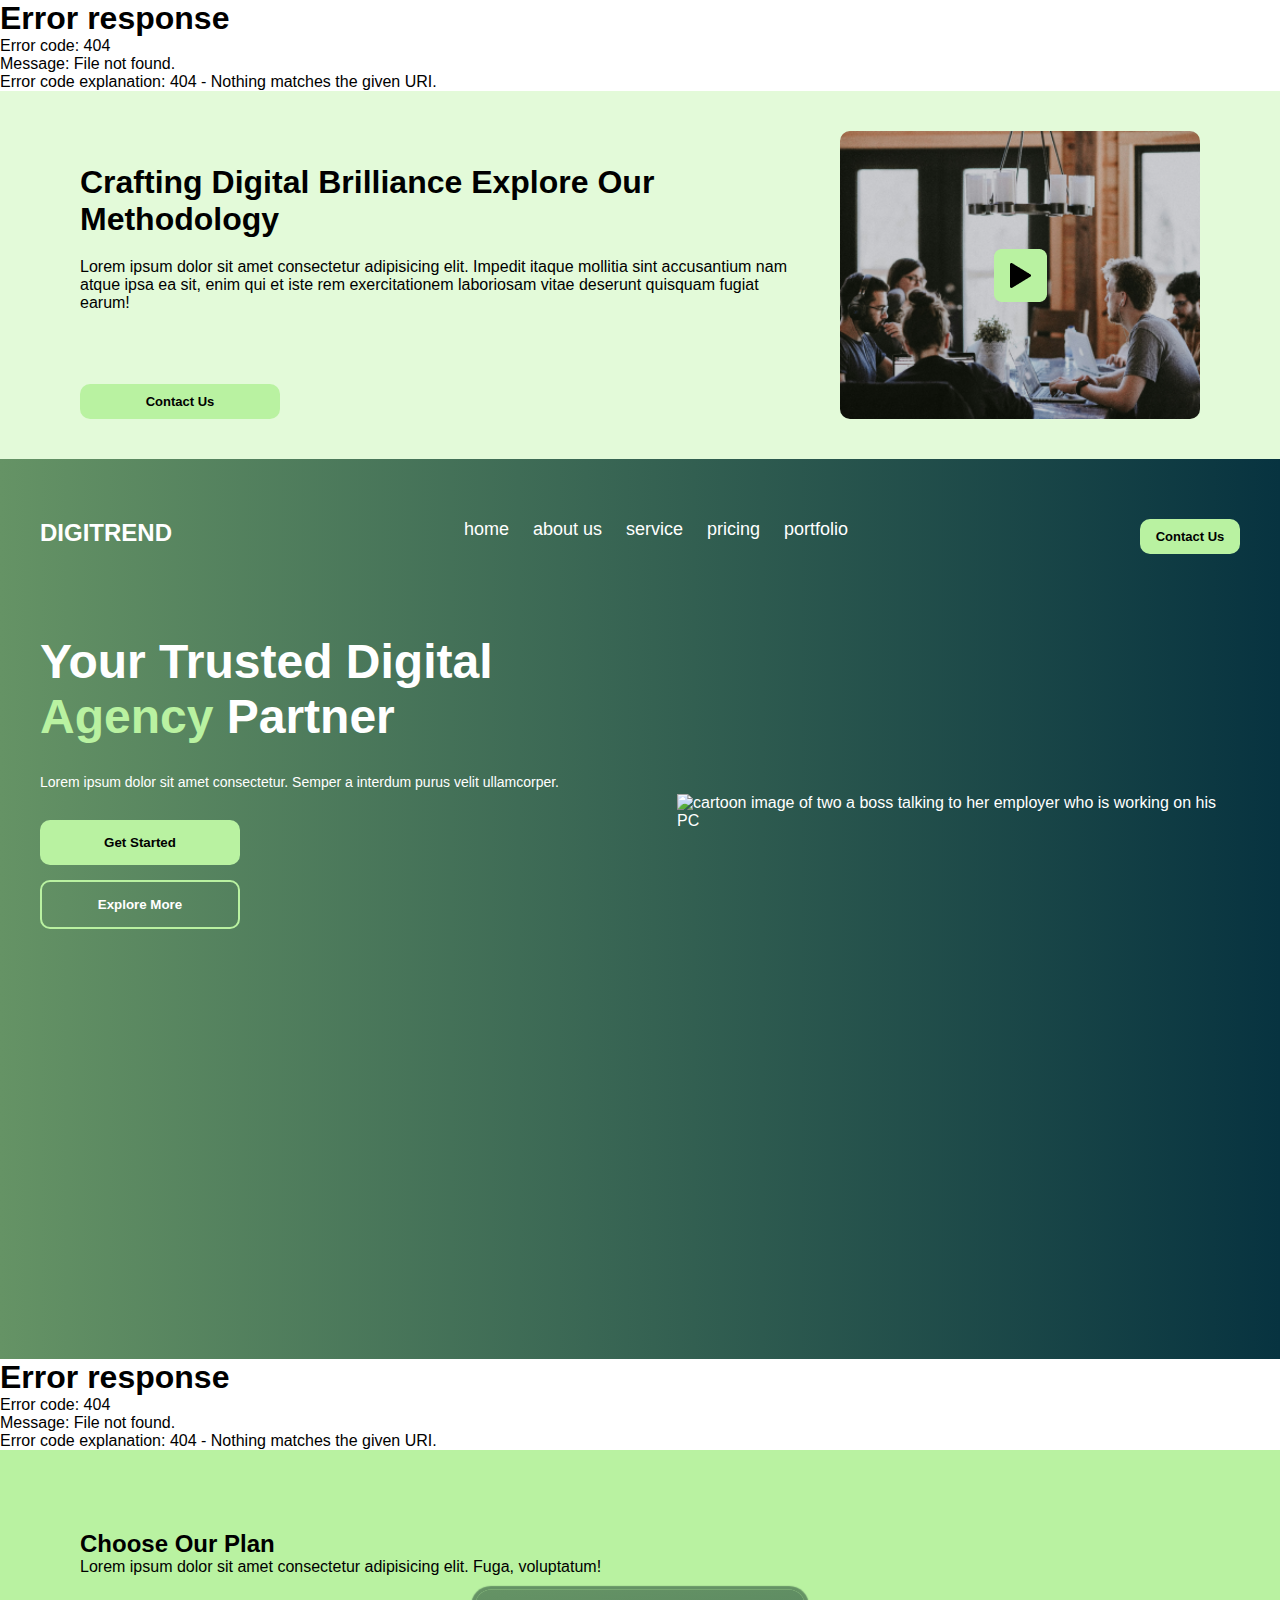
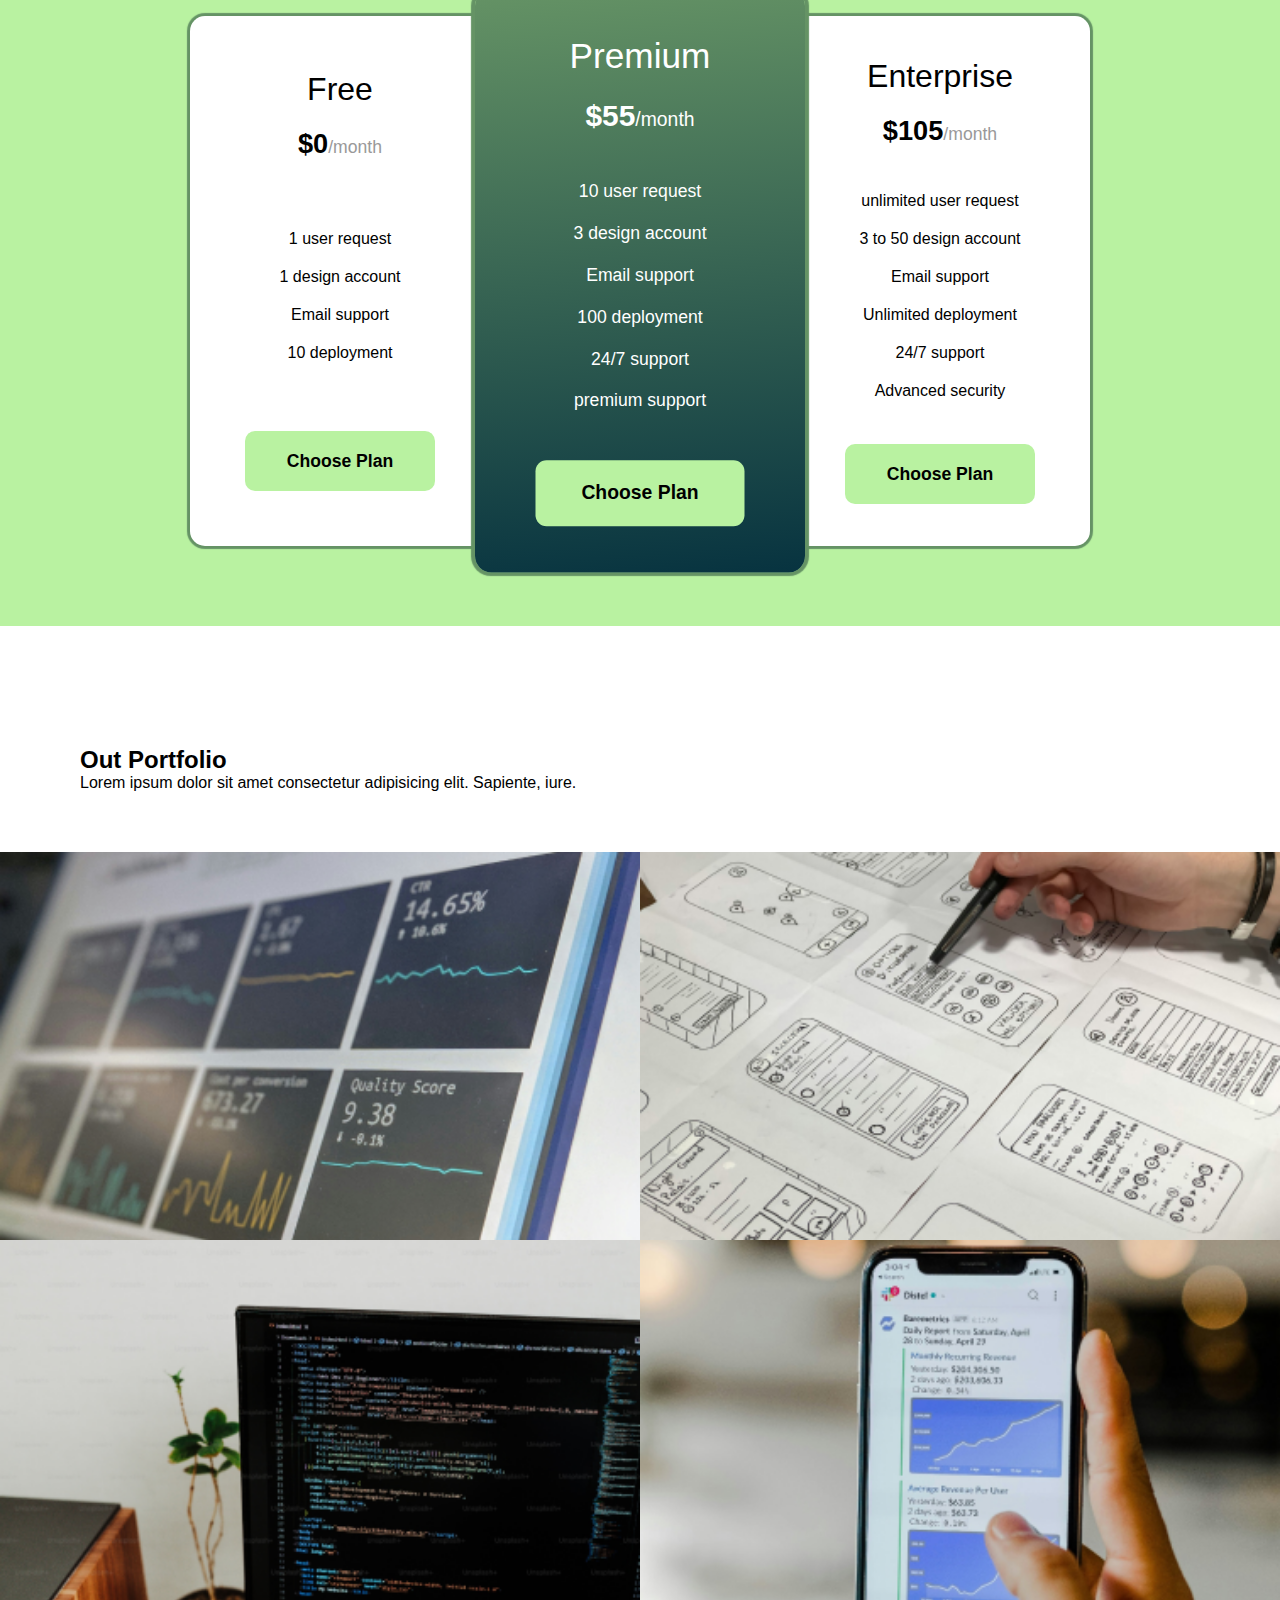
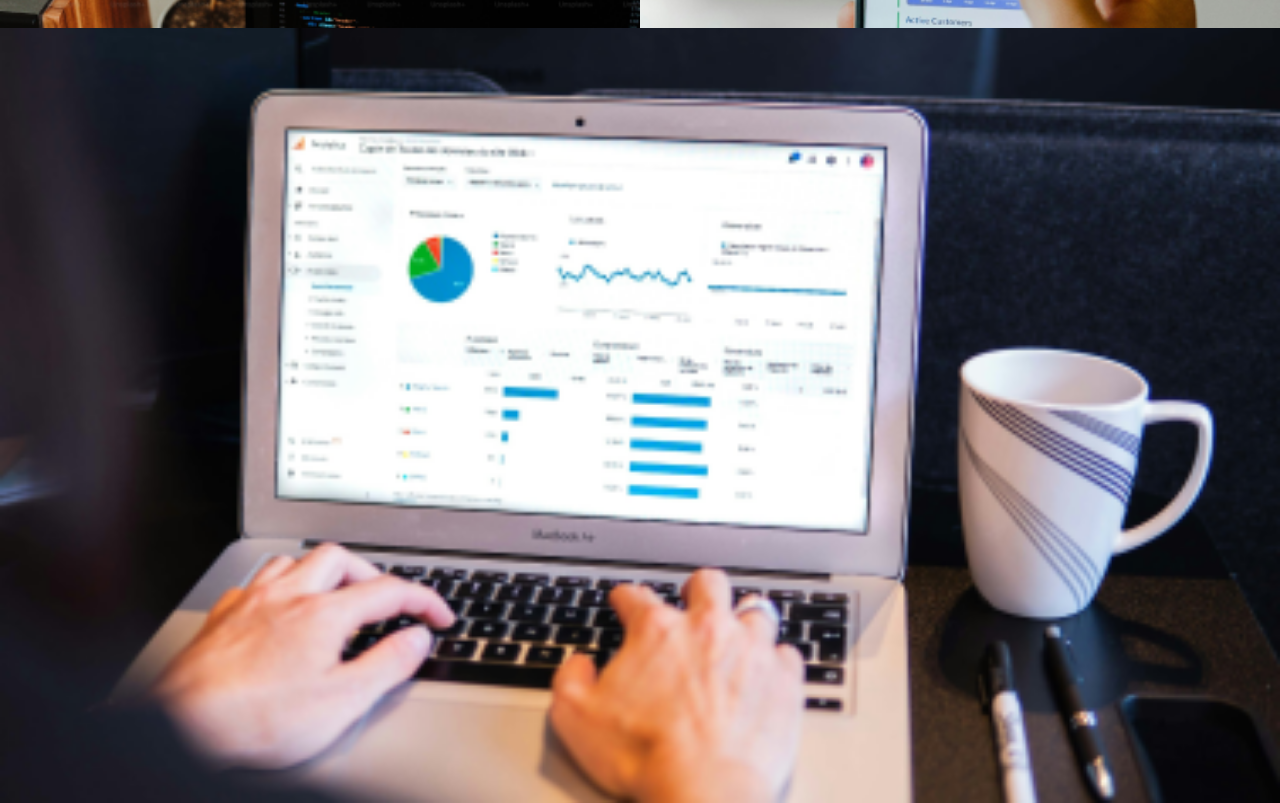
==== commit 1a0f4492: "Create plans component" ====
--- a/index.html
+++ b/index.html
@@ -7,140 +7,12 @@
     <link rel="stylesheet" href="style/header.css" />
     <link rel="stylesheet" href="style/testimonial.css" />
     <link rel="stylesheet" href="style/video-presentation.css" />
+    <link rel="stylesheet" href="style/services.css" />
+    <link rel="stylesheet" href="style/plans.css" />
     <link rel="stylesheet" href="style/portfolio.css" />
     <title>Agency Website</title>
   </head>
   <body>
-    <div class="services">
-      <div class="section-text">
-        <h2>Our Services</h2>
-        <p>
-          Lorem ipsum dolor sit amet consectetur adipisicing elit. Fuga,
-          voluptatum!
-        </p>
-      </div>
-
-      <div class="cards">
-        <div class="card">
-          <img src="img/consultancy-img.png" alt="service image" />
-
-          <div class="card-text">
-            <h3 class="card-heading">SEO Consultancy</h3>
-            <p class="card-text">
-              Lorem ipsum dolor sit amet consectetur, adipisicing elit.
-              Nesciunt, nisi.
-            </p>
-          </div>
-
-          <a class="card-link" href="#"
-            >Explore More
-            <img src="img/arrow.png" alt="" />
-          </a>
-        </div>
-
-        <div class="card">
-          <img src="img/digital-marketing-text.png" alt="service image" />
-
-          <div class="card-text">
-            <h3 class="card-heading">Digital Marketing</h3>
-            <p class="card-text">
-              Lorem ipsum dolor sit amet consectetur, adipisicing elit.
-              Nesciunt, nisi.
-            </p>
-          </div>
-
-          <a class="card-link" href="#"
-            >Explore More
-            <img src="img/arrow.png" alt="" />
-          </a>
-        </div>
-
-        <div class="card">
-          <img src="img/content-writing-text.png" alt="service image" />
-
-          <div class="card-text">
-            <h3 class="card-heading">Content Writing</h3>
-            <p class="card-text">
-              Lorem ipsum dolor sit amet consectetur, adipisicing elit.
-              Nesciunt, nisi.
-            </p>
-          </div>
-
-          <a class="card-link" href="#"
-            >Explore More
-            <img src="img/arrow.png" alt="" />
-          </a>
-        </div>
-      </div>
-    </div>
-
-    <div class="plans">
-      <div class="section-text">
-        <h2>Choose Our Plan</h2>
-        <p>
-          Lorem ipsum dolor sit amet consectetur adipisicing elit. Fuga,
-          voluptatum!
-        </p>
-      </div>
-
-      <div class="all-cards">
-        <div class="plan-card">
-          <div class="plan-card-header">
-            <h3 class="plan-type">Free</h3>
-            <p>$0<span>/month</span></p>
-          </div>
-
-          <div class="features">
-            <ul>
-              <li>1 user request</li>
-              <li>1 design account</li>
-              <li>Email support</li>
-              <li>10 deployment</li>
-            </ul>
-          </div>
-          <button>Choose Plan</button>
-        </div>
-
-        <div class="plan-card premium">
-          <div class="plan-card-header">
-            <h3 class="plan-type">Premium</h3>
-            <p>$55<span>/month</span></p>
-          </div>
-
-          <div class="features">
-            <ul>
-              <li>10 user request</li>
-              <li>3 design account</li>
-              <li>Email support</li>
-              <li>100 deployment</li>
-              <li>24/7 support</li>
-              <li>premium support</li>
-            </ul>
-          </div>
-          <button>Choose Plan</button>
-        </div>
-
-        <div class="plan-card">
-          <div class="plan-card-header">
-            <h3 class="plan-type">Enterprise</h3>
-            <p>$105<span>/month</span></p>
-          </div>
-
-          <div class="features">
-            <ul>
-              <li>unlimited user request</li>
-              <li>3 to 50 design account</li>
-              <li>Email support</li>
-              <li>Unlimited deployment</li>
-              <li>24/7 support</li>
-              <li>Advanced security</li>
-            </ul>
-          </div>
-          <button>Choose Plan</button>
-        </div>
-      </div>
-    </div>
-
     <script src="app.js"></script>
   </body>
 </html>
--- a/global.css
+++ b/global.css
@@ -21,184 +21,3 @@
 .overflow-hidden {
   overflow: hidden;
 }
-
-.card {
-  display: flex;
-  flex-direction: column;
-  justify-content: start;
-  align-items: center;
-  gap: 20px;
-  text-align: center;
-  max-width: 300px;
-  height: 500px;
-  border-radius: 10px;
-  box-shadow: 0 0 6px 2px rgba(0, 0, 0, 0.3);
-  padding: 10px;
-  margin: 5px;
-  transition: 0.5s;
-}
-
-.card-text {
-  display: flex;
-  flex-direction: column;
-  gap: 15px;
-}
-
-.card-text h3 {
-  font-size: 1.8rem;
-}
-
-.card-text p {
-  font-size: 1.2rem;
-  color: #5d5a5a;
-}
-
-.card-link {
-  margin-top: auto;
-  text-decoration: none;
-  display: flex;
-  align-items: center;
-  gap: 10px;
-  font-weight: 600;
-  font-size: 0.875rem;
-  color: #5d5a5a;
-}
-
-.services {
-  margin: 0 auto;
-  max-width: 1200px;
-  padding: 80px;
-  display: flex;
-  justify-content: center;
-  align-items: center;
-  gap: 40px;
-  flex-direction: column;
-}
-
-.cards {
-  display: flex;
-  flex-wrap: wrap;
-  justify-content: center;
-  align-items: center;
-  gap: 40px;
-}
-
-.card > img {
-  height: 180px;
-}
-
-.cards .card:hover {
-  box-shadow: 0 0 1px 5px rgba(10, 51, 90, 0.3);
-  transform: scale(1.02);
-}
-
-.plans {
-  background-color: #b9f2a1;
-  padding: 80px;
-}
-
-.plan-card {
-  display: flex;
-  flex-direction: column;
-  width: 300px;
-  height: 530px;
-  align-items: center;
-  justify-content: space-around;
-  background-color: white;
-  border-radius: 15px;
-  padding: 20px;
-  box-shadow: 0px 0px 1px 3px #659365;
-}
-
-.plan-card-header {
-  display: flex;
-  flex-direction: column;
-  align-items: center;
-  gap: 20px;
-}
-
-.plan-card-header h3 {
-  font-size: 2rem;
-  font-weight: 500;
-}
-
-.plan-card-header p {
-  font-weight: 600;
-  font-size: 1.7rem;
-}
-
-.plan-card-header p span {
-  font-size: 1.1rem;
-  font-weight: 500;
-  color: #999;
-}
-
-.all-cards {
-  margin-top: 40px;
-  display: flex;
-  align-items: center;
-  justify-content: center;
-  flex-wrap: wrap;
-  gap: 50px;
-}
-
-.features {
-  width: 100%;
-}
-
-.features ul {
-  list-style: none;
-  display: flex;
-  flex-direction: column;
-  align-items: center;
-  gap: 20px;
-  width: 100%;
-  text-align: center;
-}
-
-.features ul li {
-  width: 100%;
-  position: relative;
-  max-width: 200px;
-  text-align: center;
-}
-
-.features ul li::before {
-  content: url("./img/check-img.png");
-  position: absolute;
-  left: -10px;
-}
-
-.plans button {
-  width: 100%;
-  max-width: 190px;
-  height: 60px;
-  border-radius: 10px;
-  border: 0;
-  outline: 0;
-  background-color: #b9f2a1;
-  font-weight: bold;
-  font-size: 1.1rem;
-  cursor: pointer;
-}
-
-.plan-card.premium {
-  background: rgb(7, 51, 64);
-  background: linear-gradient(
-    355deg,
-    rgba(7, 51, 64, 1) 0%,
-    rgba(101, 147, 101, 1) 100%
-  );
-  color: #fff;
-  transform: scale(1.1);
-}
-
-.plan-card.premium .plan-card-header p span {
-  color: #fff;
-}
-
-@media screen and (min-width: 1175px) {
-  .all-cards {
-    gap: 0;
-  }
-}
--- a/style/plans.css
+++ b/style/plans.css
@@ -0,0 +1,110 @@
+.plans {
+  background-color: #b9f2a1;
+  padding: 80px;
+}
+
+.plan-card {
+  display: flex;
+  flex-direction: column;
+  width: 300px;
+  height: 530px;
+  align-items: center;
+  justify-content: space-around;
+  background-color: white;
+  border-radius: 15px;
+  padding: 20px;
+  box-shadow: 0px 0px 1px 3px #659365;
+}
+
+.plan-card-header {
+  display: flex;
+  flex-direction: column;
+  align-items: center;
+  gap: 20px;
+}
+
+.plan-card-header h3 {
+  font-size: 2rem;
+  font-weight: 500;
+}
+
+.plan-card-header p {
+  font-weight: 600;
+  font-size: 1.7rem;
+}
+
+.plan-card-header p span {
+  font-size: 1.1rem;
+  font-weight: 500;
+  color: #999;
+}
+
+.all-cards {
+  margin-top: 40px;
+  display: flex;
+  align-items: center;
+  justify-content: center;
+  flex-wrap: wrap;
+  gap: 50px;
+}
+
+.features {
+  width: 100%;
+}
+
+.features ul {
+  list-style: none;
+  display: flex;
+  flex-direction: column;
+  align-items: center;
+  gap: 20px;
+  width: 100%;
+  text-align: center;
+}
+
+.features ul li {
+  width: 100%;
+  position: relative;
+  max-width: 200px;
+  text-align: center;
+}
+
+.features ul li::before {
+  content: url("./img/check-img.png");
+  position: absolute;
+  left: -10px;
+}
+
+.plans button {
+  width: 100%;
+  max-width: 190px;
+  height: 60px;
+  border-radius: 10px;
+  border: 0;
+  outline: 0;
+  background-color: #b9f2a1;
+  font-weight: bold;
+  font-size: 1.1rem;
+  cursor: pointer;
+}
+
+.plan-card.premium {
+  background: rgb(7, 51, 64);
+  background: linear-gradient(
+    355deg,
+    rgba(7, 51, 64, 1) 0%,
+    rgba(101, 147, 101, 1) 100%
+  );
+  color: #fff;
+  transform: scale(1.1);
+}
+
+.plan-card.premium .plan-card-header p span {
+  color: #fff;
+}
+
+@media screen and (min-width: 1175px) {
+  .all-cards {
+    gap: 0;
+  }
+}
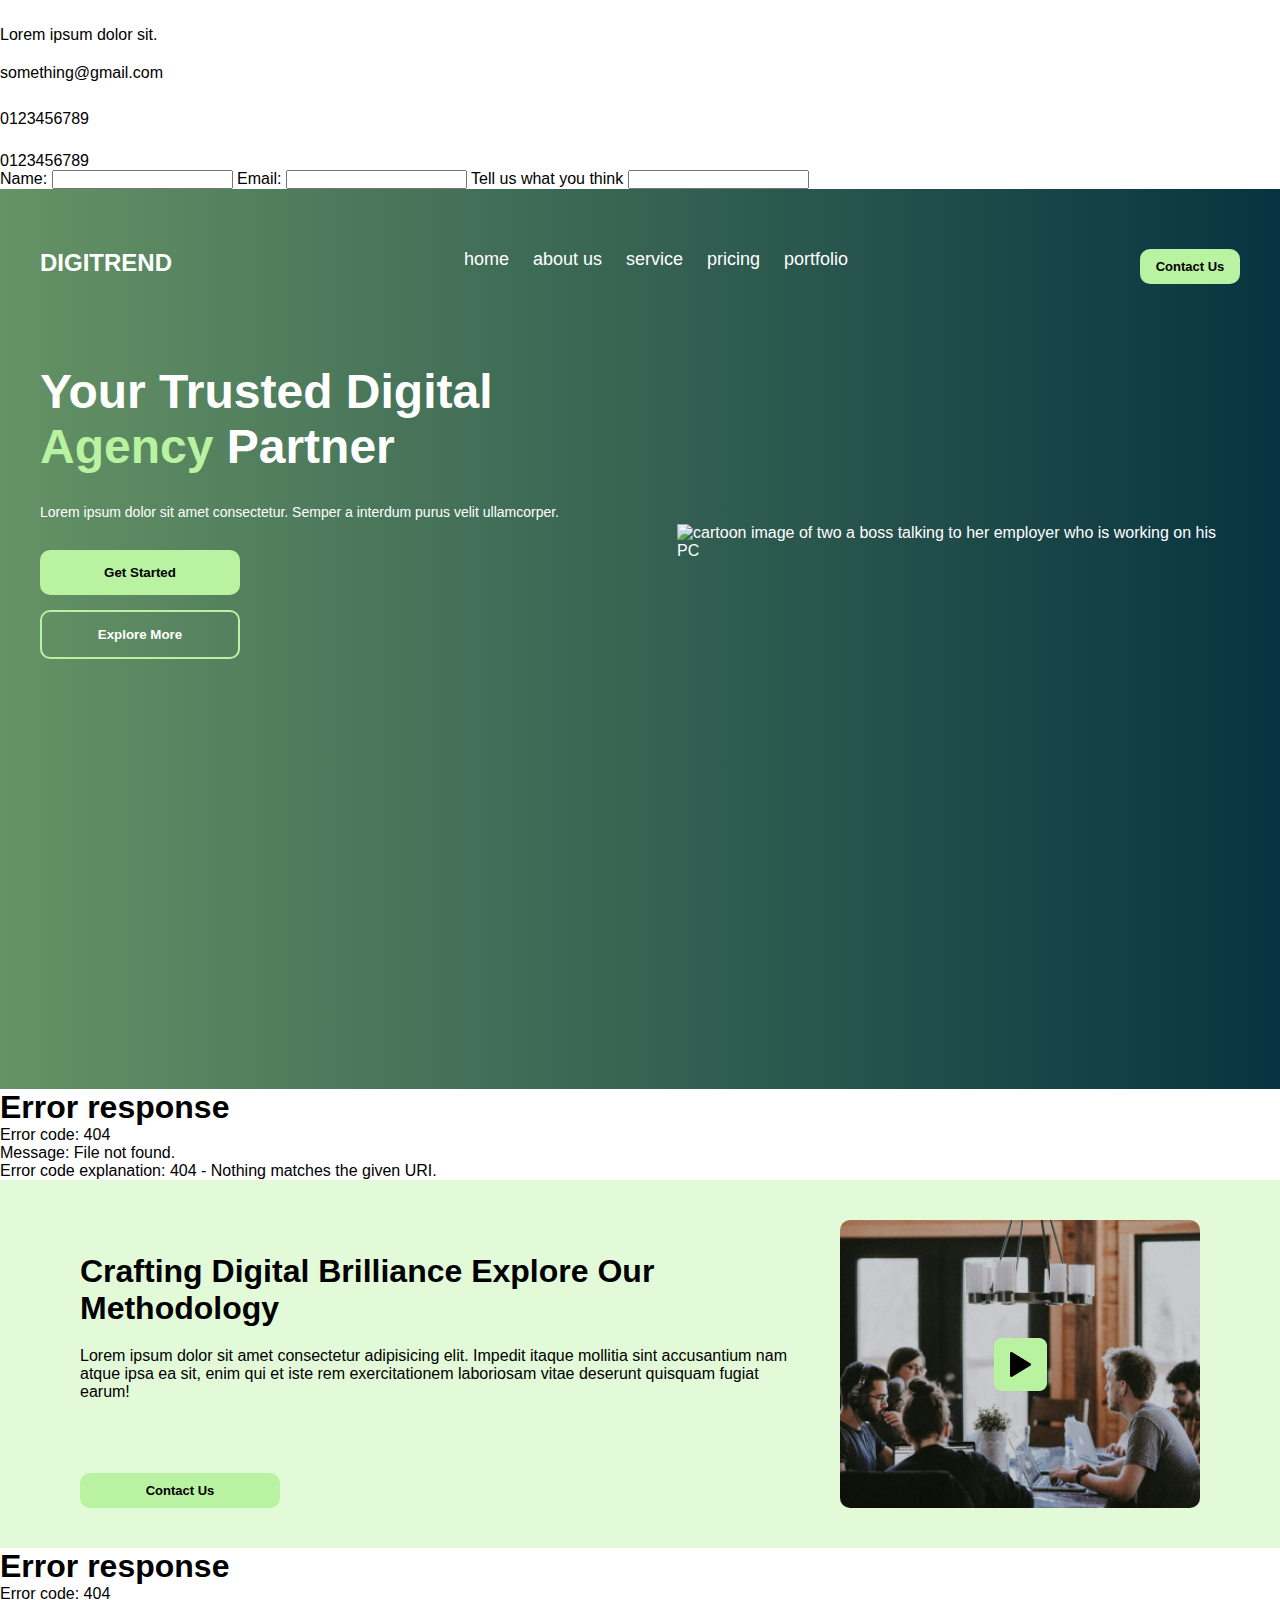
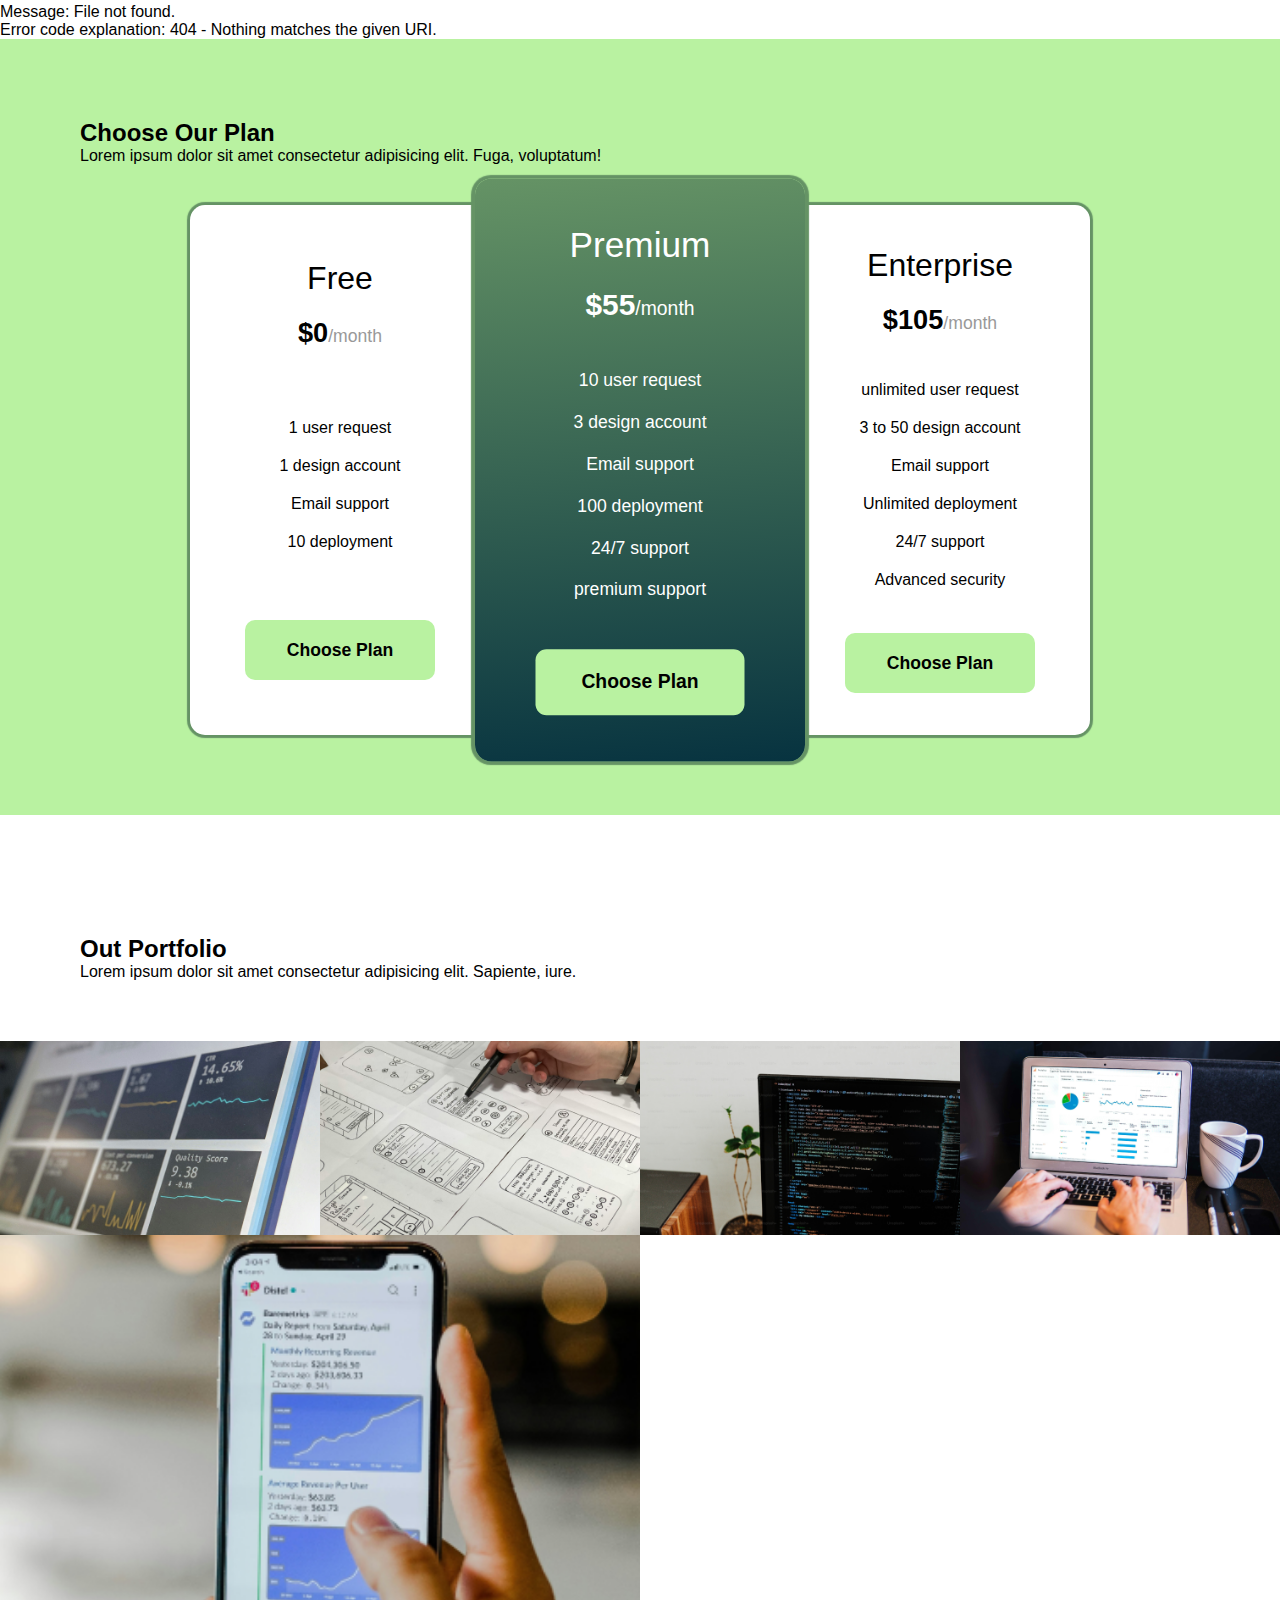
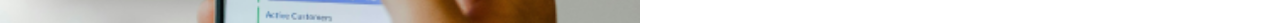
==== commit 50699608: "Create contact us section" ====
--- a/index.html
+++ b/index.html
@@ -13,6 +13,45 @@
     <title>Agency Website</title>
   </head>
   <body>
+    <div class="contact-us">
+      <div class="contact-info">
+        <div class="contact-info-box">
+          <img src="./img/location-icon.png" alt="location icon" />
+          <p>Lorem ipsum dolor sit.</p>
+        </div>
+
+        <div class="contact-info-box">
+          <img src="./img/envelope-icon.png" alt="envelope icon" />
+          <p>something@gmail.com</p>
+        </div>
+
+        <div class="contact-info-box">
+          <img src="./img/mobile-icon.png" alt="mobile icon" />
+          <p>0123456789</p>
+        </div>
+
+        <div class="contact-info-box">
+          <img src="./img/telephone-icon.png" alt="telefone icons" />
+          <p>0123456789</p>
+        </div>
+      </div>
+      <form class="contact-form">
+        <label class="contact-first-name" for="name-field">
+          Name:
+          <input id="name-field" />
+        </label>
+
+        <label class="contact-email" for="email-field">
+          Email:
+          <input id="email-field" />
+        </label>
+
+        <label class="contact-text" for="text-field">
+          Tell us what you think
+          <input id="email-field" />
+        </label>
+      </form>
+    </div>
     <script src="app.js"></script>
   </body>
 </html>
--- a/style/portfolio.css
+++ b/style/portfolio.css
@@ -3,6 +3,10 @@
   flex-direction: column;
   gap: 30px;
   padding-top: 90px;
+}
+
+.portfolio img {
+  width: 100%;
 }
 
 .portfolio .section-text {
@@ -13,44 +17,29 @@
   width: 100%;
   display: grid;
   gap: 30px;
-  grid-template-areas:
-    "one"
-    "two"
-    "three"
-    "four"
-    "five";
+  grid-template-rows: repeat(5, 1fr);
 }
 
-.portfolio .pictures img:nth-child(1) {
-  grid-area: one;
+@media screen and (min-width: 700px) {
+  .portfolio .pictures {
+    gap: 0;
+    grid-template-columns: repeat(2, 1fr);
+    grid-template-rows: auto;
+  }
+
+  .pictures img:last-child {
+    grid-column: 1 / 3;
+    height: 100%;
+  }
 }
 
-.portfolio .pictures img:nth-child(2) {
-  grid-area: two;
-}
+@media screen and (min-width: 800px) {
+  .portfolio .pictures {
+    grid-template-columns: repeat(4, 1fr);
+  }
 
-.portfolio .pictures img:nth-child(3) {
-  grid-area: three;
-}
-
-.portfolio .pictures img:nth-child(4) {
-  grid-area: four;
-}
-
-.portfolio .pictures img:nth-child(4) {
-  grid-area: five;
-}
-
-.portfolio .pictures img {
-  width: 100%;
-}
-
-@media screen and (min-width: 500px) {
-  .portfolio .pictures {
-    gap: 0;
-    grid-template-areas:
-      "one two"
-      "three four"
-      "five five";
+  pictures img:last-child {
+    grid-column: auto;
+    height: auto;
   }
 }
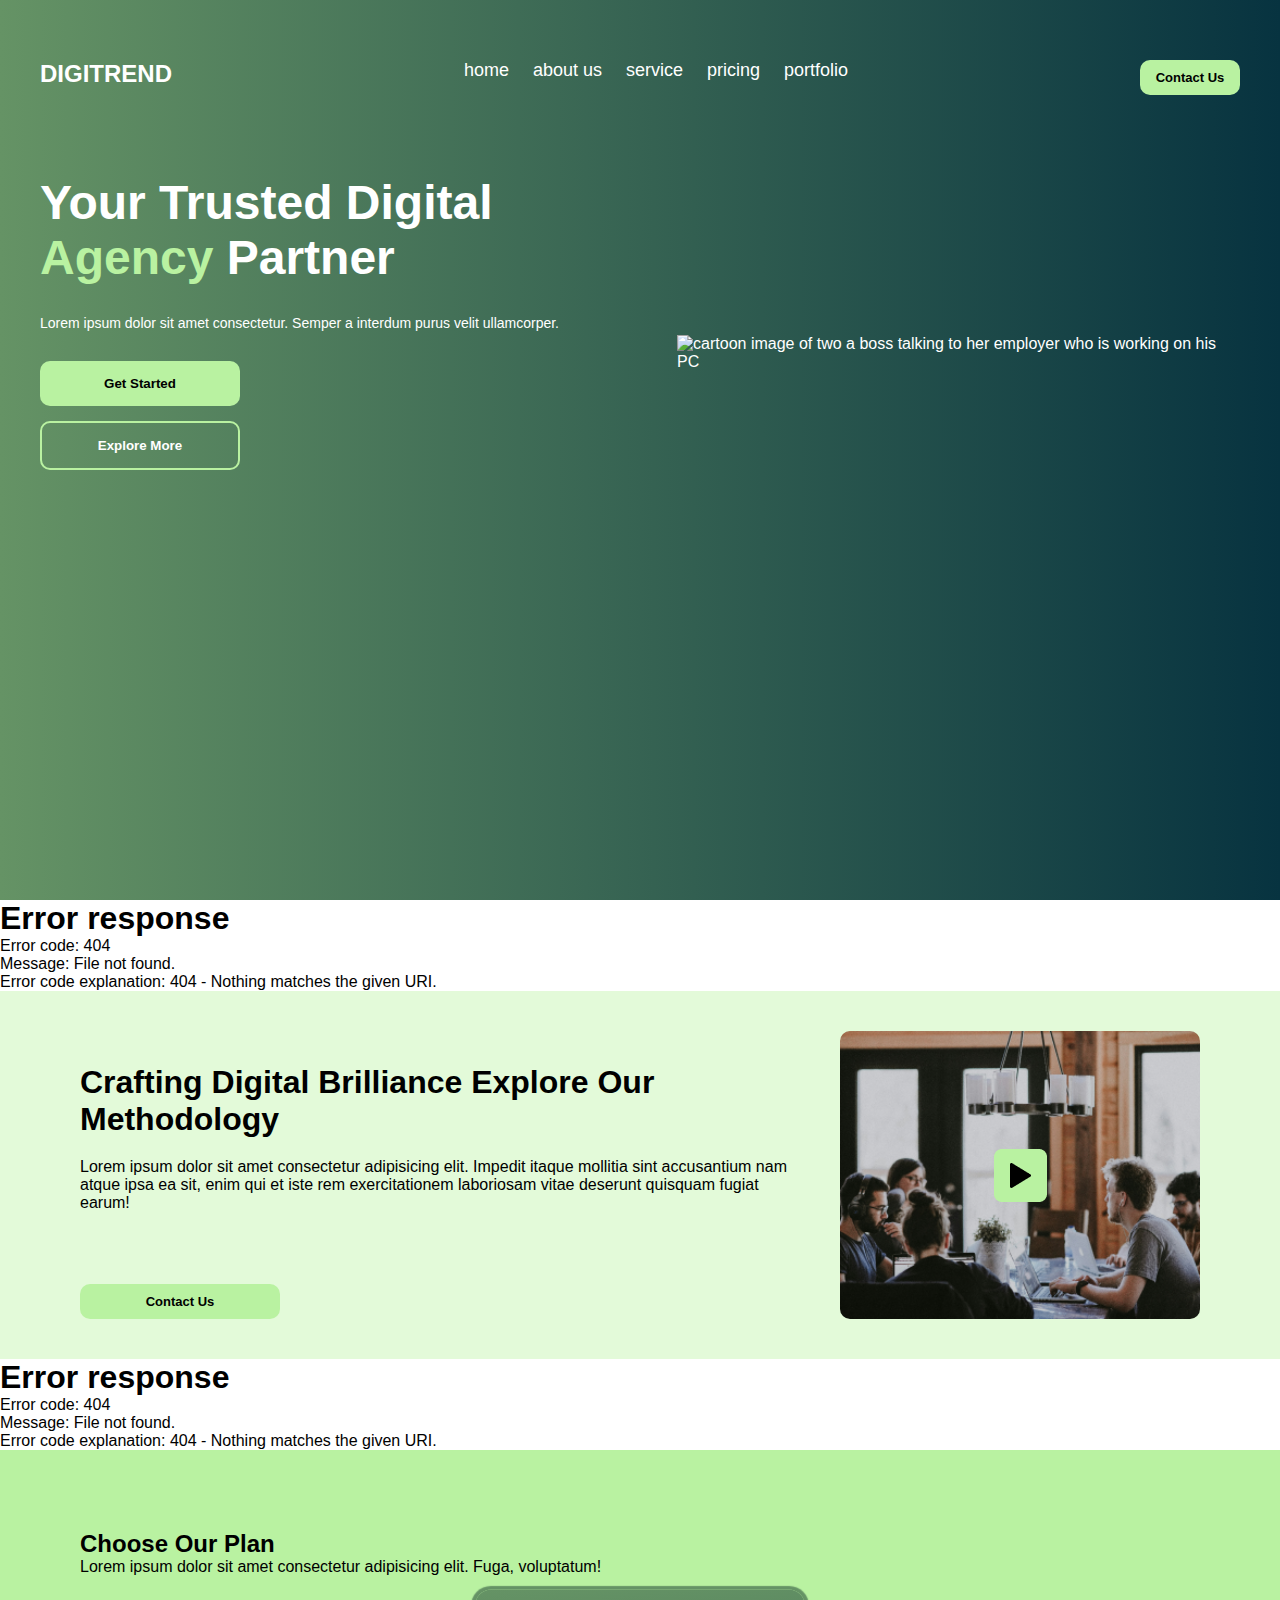
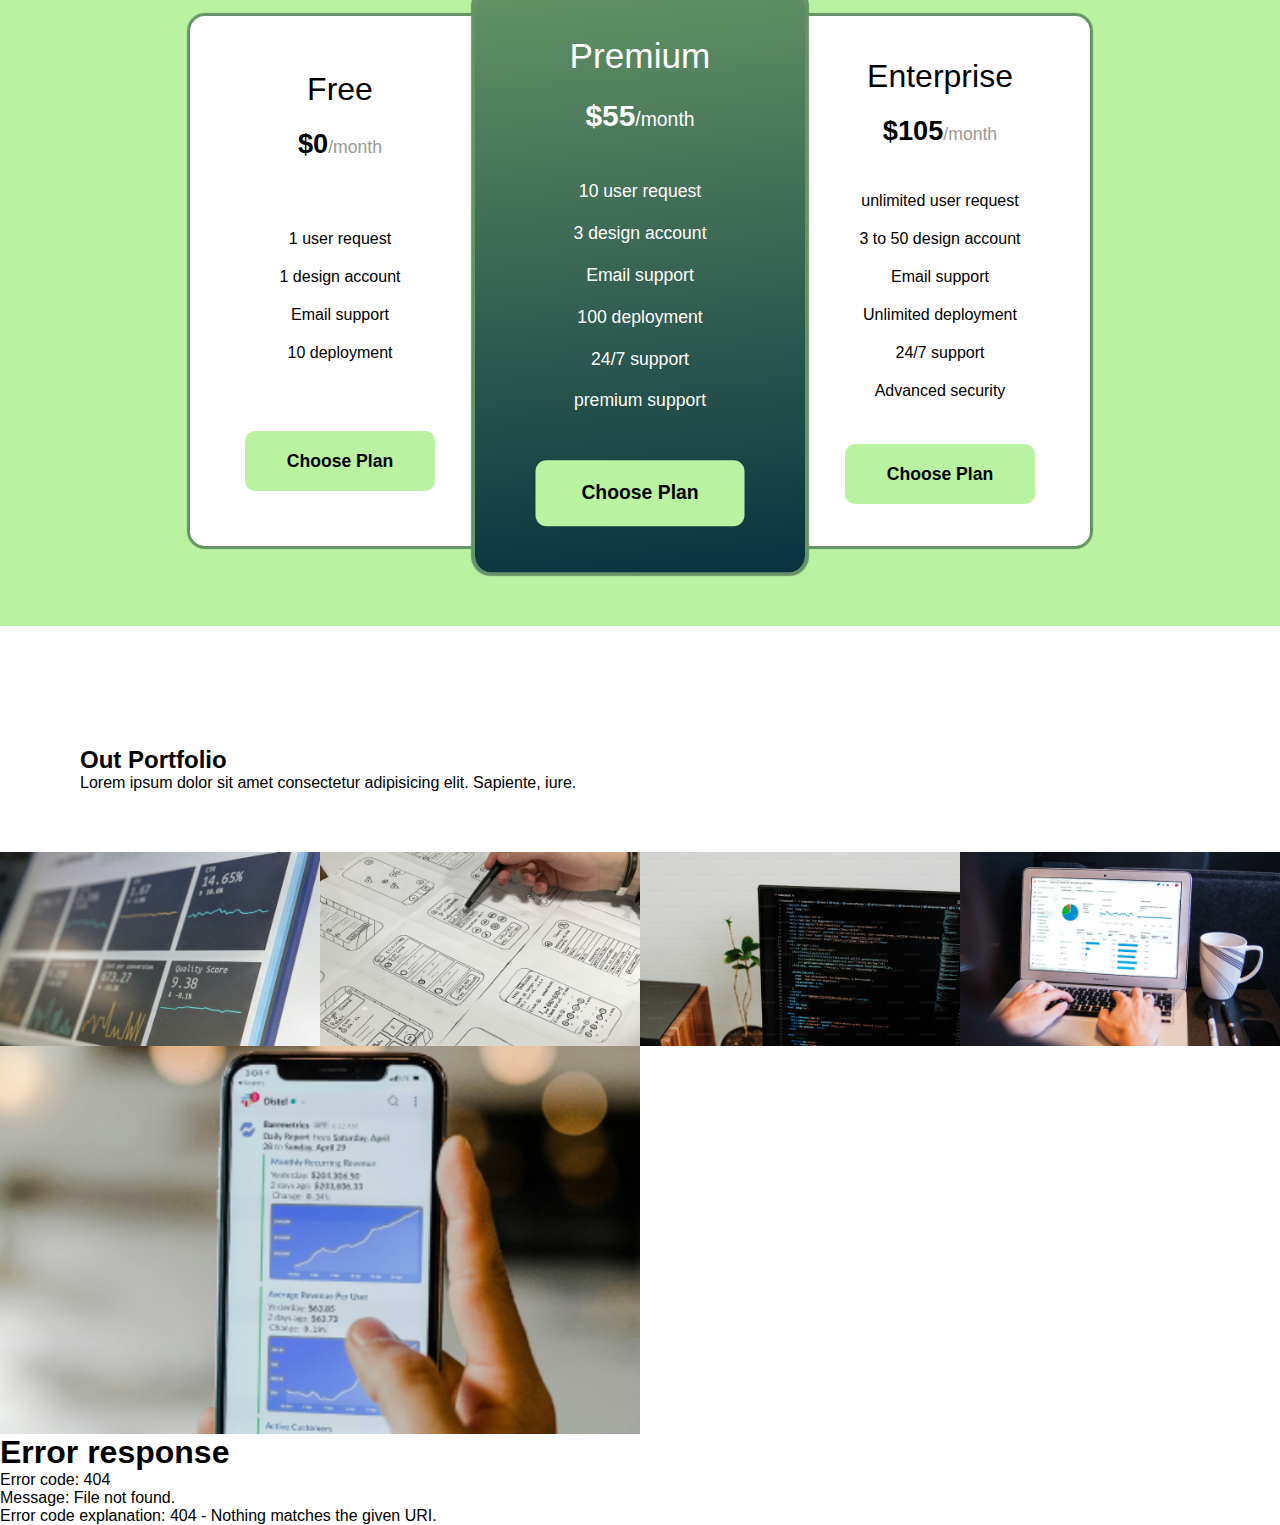
==== commit ebc177e2: "Create contactUs component" ====
--- a/index.html
+++ b/index.html
@@ -9,49 +9,11 @@
     <link rel="stylesheet" href="style/video-presentation.css" />
     <link rel="stylesheet" href="style/services.css" />
     <link rel="stylesheet" href="style/plans.css" />
+    <link rel="stylesheet" href="style/contactUs.css" />
     <link rel="stylesheet" href="style/portfolio.css" />
     <title>Agency Website</title>
   </head>
   <body>
-    <div class="contact-us">
-      <div class="contact-info">
-        <div class="contact-info-box">
-          <img src="./img/location-icon.png" alt="location icon" />
-          <p>Lorem ipsum dolor sit.</p>
-        </div>
-
-        <div class="contact-info-box">
-          <img src="./img/envelope-icon.png" alt="envelope icon" />
-          <p>something@gmail.com</p>
-        </div>
-
-        <div class="contact-info-box">
-          <img src="./img/mobile-icon.png" alt="mobile icon" />
-          <p>0123456789</p>
-        </div>
-
-        <div class="contact-info-box">
-          <img src="./img/telephone-icon.png" alt="telefone icons" />
-          <p>0123456789</p>
-        </div>
-      </div>
-      <form class="contact-form">
-        <label class="contact-first-name" for="name-field">
-          Name:
-          <input id="name-field" />
-        </label>
-
-        <label class="contact-email" for="email-field">
-          Email:
-          <input id="email-field" />
-        </label>
-
-        <label class="contact-text" for="text-field">
-          Tell us what you think
-          <input id="email-field" />
-        </label>
-      </form>
-    </div>
     <script src="app.js"></script>
   </body>
 </html>
--- a/style/contactUs.css
+++ b/style/contactUs.css
@@ -0,0 +1,82 @@
+.contact-us {
+  background-color: #b9f2a1;
+  padding: 80px;
+  display: flex;
+  flex-direction: column;
+  gap: 50px;
+}
+
+.contact-info {
+  display: flex;
+  flex-direction: column;
+  justify-content: center;
+  background: rgb(7, 51, 64);
+  background: linear-gradient(
+    355deg,
+    rgba(7, 51, 64, 1) 0%,
+    rgba(101, 147, 101, 1) 100%
+  );
+  color: #fff;
+  padding: 20px;
+  gap: 30px;
+  border-radius: 10px;
+}
+
+.contact-info-box {
+  display: flex;
+  align-items: center;
+  gap: 20px;
+}
+
+.contact-info-box img {
+  width: 20px;
+  height: auto;
+}
+
+.contact-form {
+  display: flex;
+  gap: 10px;
+  flex-wrap: wrap;
+}
+
+.contact-form label {
+  display: flex;
+  flex-direction: column;
+  gap: 5px;
+}
+
+.contact-form input {
+  border-radius: 5px;
+  border: 1px solid rgba(0, 0, 0, 0.5);
+  padding: 5px;
+}
+
+.contact-first-name {
+  flex-grow: 1;
+  flex-basis: 150px;
+}
+
+.contact-email {
+  flex-grow: 1;
+  flex-basis: 200px;
+}
+
+.contact-text {
+  flex-grow: 3;
+  flex-basis: 350px;
+  height: 200px;
+}
+
+.contact-text input {
+  height: 100%;
+}
+
+@media screen and (min-width: 900px) {
+  .contact-us {
+    flex-direction: row;
+  }
+  .contact-info {
+    flex: 4;
+    min-width: 500px;
+  }
+}
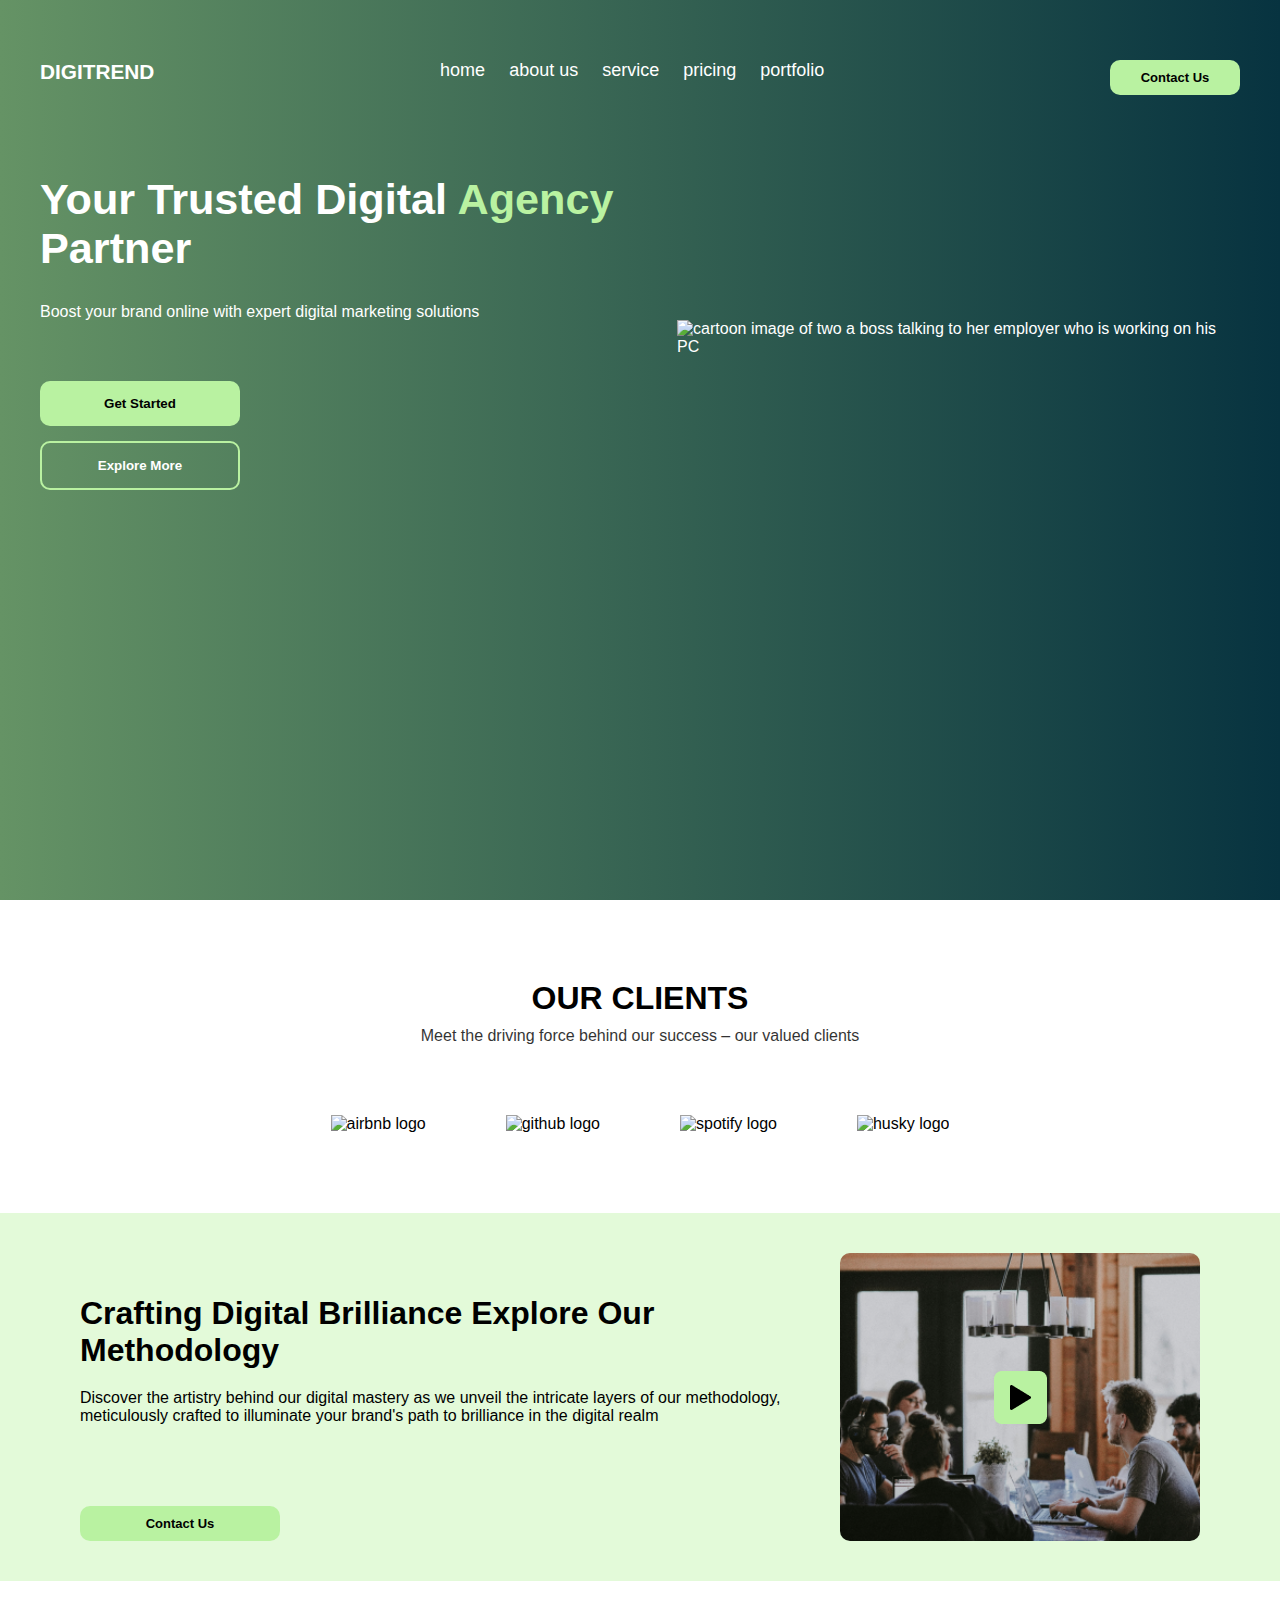
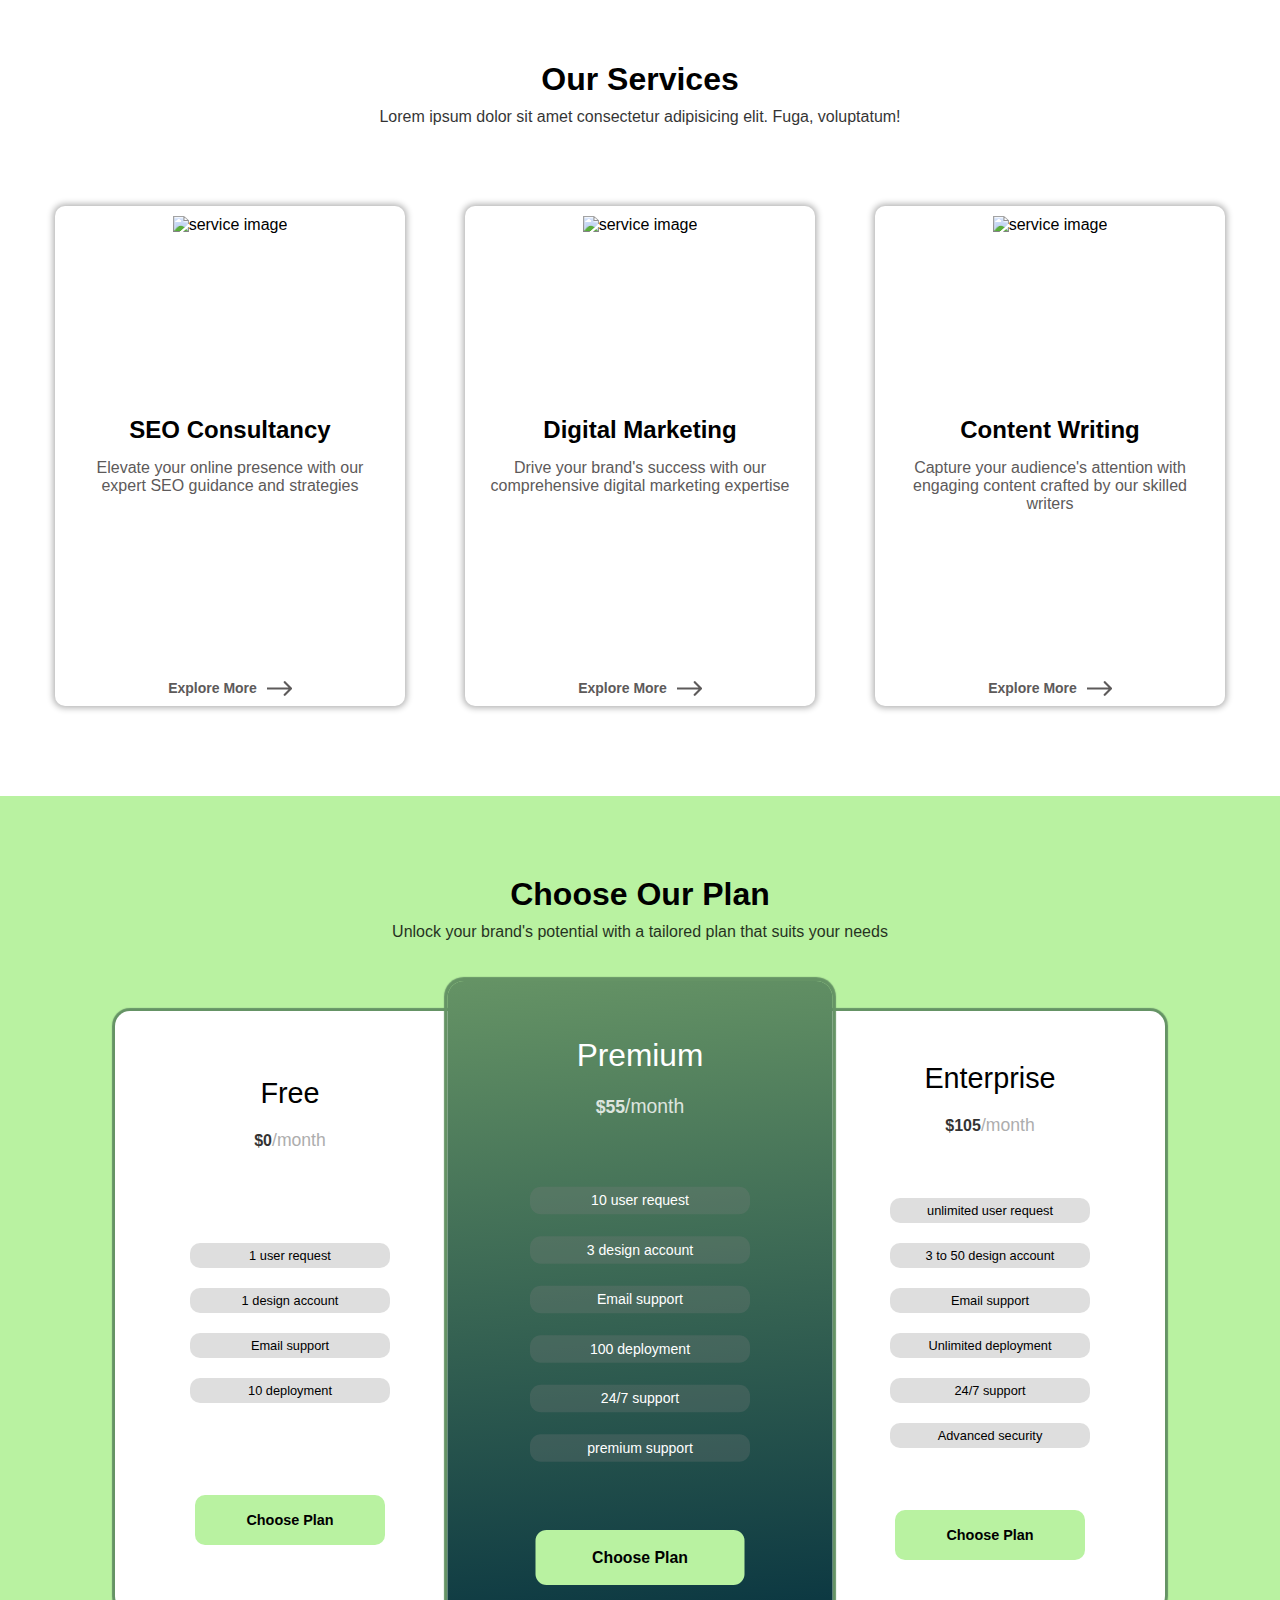
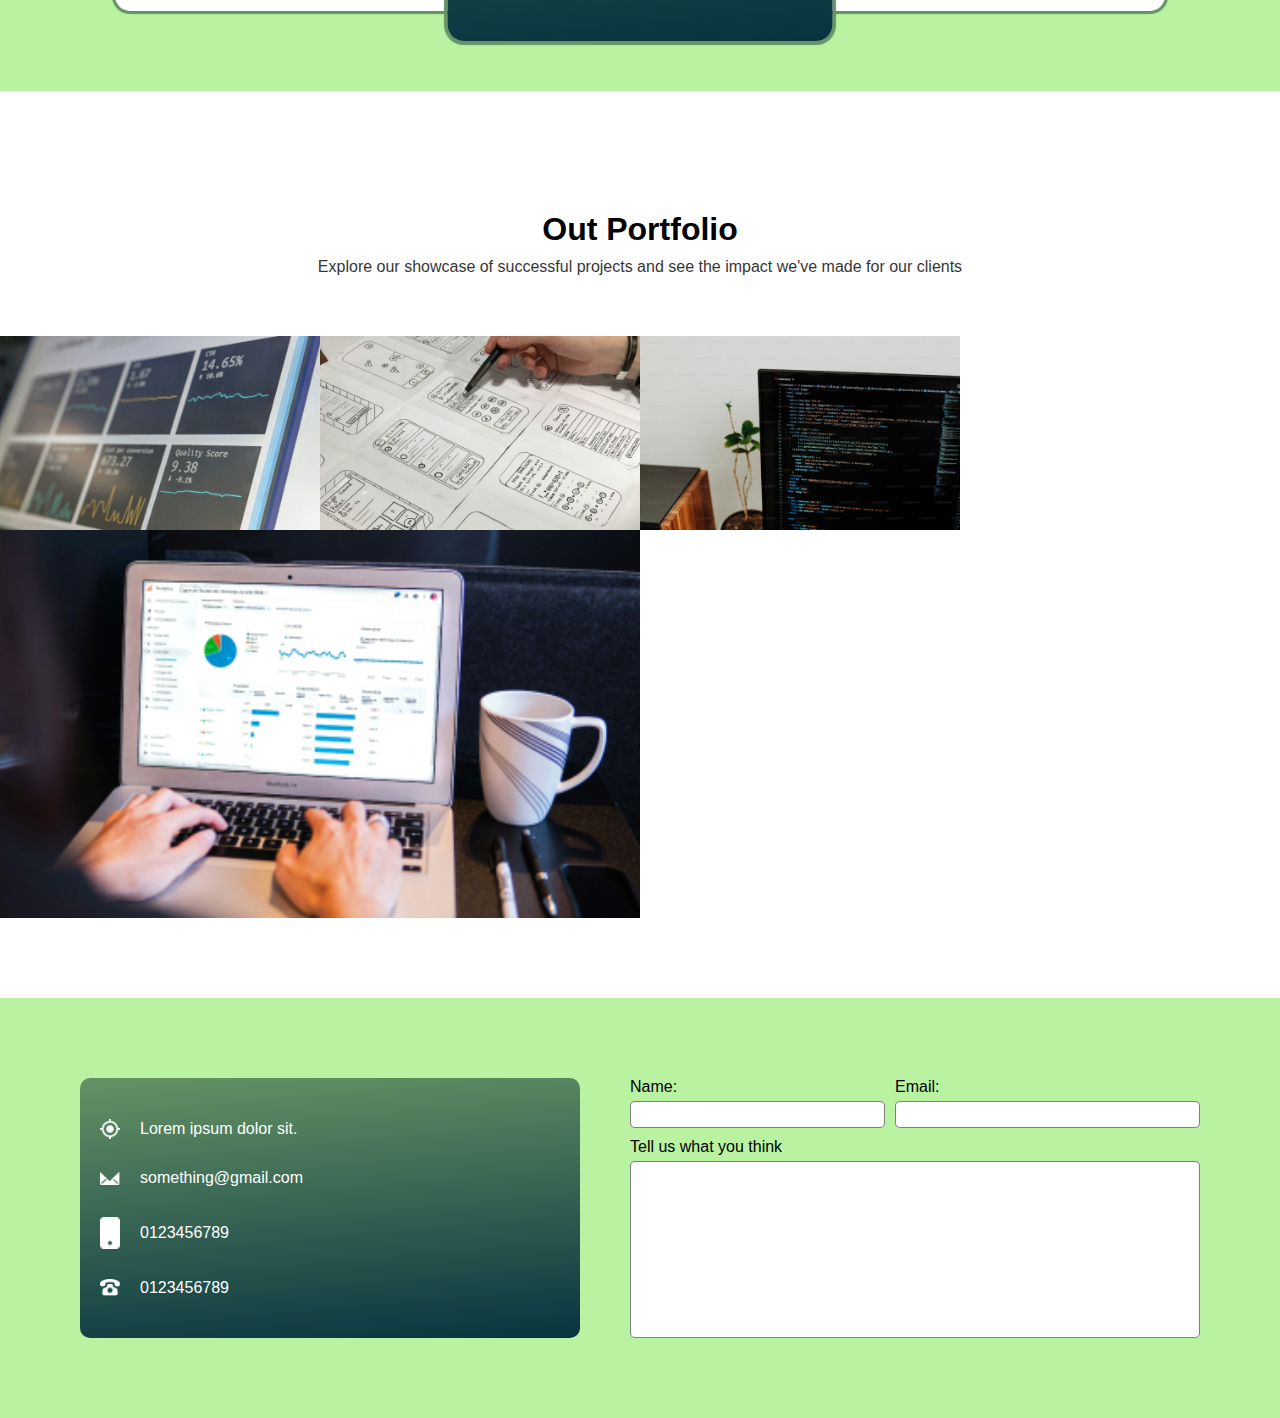
==== commit 6f5bbcf9: "Change naming convention of contact us" ====
--- a/index.html
+++ b/index.html
@@ -9,8 +9,8 @@
     <link rel="stylesheet" href="style/video-presentation.css" />
     <link rel="stylesheet" href="style/services.css" />
     <link rel="stylesheet" href="style/plans.css" />
-    <link rel="stylesheet" href="style/contactUs.css" />
     <link rel="stylesheet" href="style/portfolio.css" />
+    <link rel="stylesheet" href="style/contact-us.css" />
     <title>Agency Website</title>
   </head>
   <body>
--- a/global.css
+++ b/global.css
@@ -15,9 +15,26 @@
 }
 
 body {
-  font-family: sans-serif;
+  font-family: "Lucida Sans", "Lucida Sans Regular", "Lucida Grande",
+    "Lucida Sans Unicode", Geneva, Verdana, sans-serif;
 }
 
 .overflow-hidden {
   overflow: hidden;
 }
+
+.section-text {
+  text-align: center;
+  padding-bottom: 30px;
+}
+
+.section-text h2 {
+  font-size: 2rem;
+  padding-bottom: 10px;
+}
+
+.section-text p {
+  font-size: 1rem;
+  font-weight: 400;
+  opacity: 0.8;
+}
--- a/style/header.css
+++ b/style/header.css
@@ -27,7 +27,7 @@
 }
 
 .logo {
-  font-size: 1.5rem;
+  font-size: 1.3rem;
 }
 
 .nav-links {
@@ -35,11 +35,11 @@
 }
 
 .btn-contact {
-  width: 100px;
+  width: 130px;
   font-size: 13px;
   font-weight: 600;
   background-color: #b9f2a1;
-  padding: 10px 15px;
+  padding: 10px 20px;
   border-radius: 10px;
   border: none;
   outline: none;
@@ -74,12 +74,13 @@
   .nav-links li {
     width: 100%;
     max-width: 200px;
-    height: 40px;
+    height: 50px;
     display: flex;
     justify-content: center;
     align-items: center;
-    background-color: #073340;
+    background-color: #07334091;
     border-radius: 10px;
+    cursor: pointer;
   }
 
   .nav-links li a {
@@ -133,12 +134,12 @@
 }
 
 .introduction-text h1 {
-  font-size: 2.2rem;
+  font-size: 2rem;
 }
 
 .introduction-text p {
-  padding-top: 30px;
-  font-size: 0.875rem;
+  padding: 30px 0px;
+  font-size: 1rem;
   font-weight: 500;
 }
 
@@ -148,6 +149,7 @@
 
 .marketing-image {
   padding-top: 30px;
+  padding-bottom: 50px;
 }
 
 .hero-buttons {
@@ -192,7 +194,7 @@
   }
 
   .introduction-text h1 {
-    font-size: 3rem;
+    font-size: 2.7rem;
     max-width: 600px;
   }
 }
--- a/style/testimonial.css
+++ b/style/testimonial.css
@@ -0,0 +1,19 @@
+.testimonials {
+  margin: 0 auto;
+  padding: 80px;
+  display: flex;
+  flex-direction: column;
+  align-items: center;
+  gap: 40px;
+  width: 100%;
+  max-width: 1200px;
+  justify-content: space-between;
+}
+
+.clients {
+  display: flex;
+  justify-content: center;
+  flex-wrap: wrap;
+  align-items: center;
+  gap: 80px;
+}
--- a/style/services.css
+++ b/style/services.css
@@ -0,0 +1,71 @@
+.services {
+  margin: 0 auto;
+  max-width: 1200px;
+  padding: 80px;
+  display: flex;
+  justify-content: center;
+  align-items: center;
+  gap: 40px;
+  flex-direction: column;
+}
+
+.cards {
+  display: flex;
+  flex-wrap: wrap;
+  justify-content: center;
+  align-items: center;
+  gap: 40px;
+  width: 100vw;
+}
+
+.card {
+  display: flex;
+  flex-direction: column;
+  justify-content: start;
+  align-items: center;
+  gap: 20px;
+  text-align: center;
+  width: 100%;
+  max-width: 350px;
+  height: 500px;
+  border-radius: 10px;
+  box-shadow: 0 0 6px 2px rgba(0, 0, 0, 0.3);
+  padding: 10px 20px;
+  margin: 10px;
+  transition: 0.5s;
+}
+
+.card-text {
+  display: flex;
+  flex-direction: column;
+  gap: 15px;
+}
+
+.card-text h3 {
+  font-size: 1.5rem;
+}
+
+.card-text p {
+  font-size: 1rem;
+  color: #5d5a5a;
+}
+
+.card-link {
+  margin-top: auto;
+  text-decoration: none;
+  display: flex;
+  align-items: center;
+  gap: 10px;
+  font-weight: 600;
+  font-size: 0.875rem;
+  color: #5d5a5a;
+}
+
+.card > img {
+  height: 180px;
+}
+
+.cards .card:hover {
+  box-shadow: 0 0 1px 5px rgba(10, 51, 90, 0.3);
+  transform: scale(1.02);
+}
--- a/style/plans.css
+++ b/style/plans.css
@@ -3,11 +3,17 @@
   padding: 80px;
 }
 
+@media screen and (max-width: 400px) {
+  .plans {
+    padding: 80px 30px;
+  }
+}
+
 .plan-card {
   display: flex;
   flex-direction: column;
-  width: 300px;
-  height: 530px;
+  width: 350px;
+  height: 600px;
   align-items: center;
   justify-content: space-around;
   background-color: white;
@@ -24,13 +30,14 @@
 }
 
 .plan-card-header h3 {
-  font-size: 2rem;
+  font-size: 1.8rem;
   font-weight: 500;
 }
 
 .plan-card-header p {
   font-weight: 600;
-  font-size: 1.7rem;
+  font-size: 1rem;
+  opacity: 0.8;
 }
 
 .plan-card-header p span {
@@ -67,6 +74,11 @@
   position: relative;
   max-width: 200px;
   text-align: center;
+  font-weight: 400;
+  font-size: 0.8rem;
+  background-color: rgba(128, 128, 128, 0.258);
+  padding: 5px;
+  border-radius: 10px;
 }
 
 .features ul li::before {
@@ -78,13 +90,13 @@
 .plans button {
   width: 100%;
   max-width: 190px;
-  height: 60px;
+  height: 50px;
   border-radius: 10px;
   border: 0;
   outline: 0;
   background-color: #b9f2a1;
   font-weight: bold;
-  font-size: 1.1rem;
+  font-size: 0.9rem;
   cursor: pointer;
 }
 
--- a/style/contact-us.css
+++ b/style/contact-us.css
@@ -0,0 +1,89 @@
+.contact-us {
+  background-color: #b9f2a1;
+  padding: 80px;
+  display: flex;
+  flex-direction: column;
+  gap: 50px;
+  margin-top: 80px;
+}
+
+@media screen and (max-width: 400px) {
+  .contact-us {
+    padding: 80px 30px;
+  }
+}
+
+.contact-info {
+  display: flex;
+  flex-direction: column;
+  justify-content: center;
+  background: rgb(7, 51, 64);
+  background: linear-gradient(
+    355deg,
+    rgba(7, 51, 64, 1) 0%,
+    rgba(101, 147, 101, 1) 100%
+  );
+  color: #fff;
+  padding: 20px;
+  gap: 30px;
+  border-radius: 10px;
+}
+
+.contact-info-box {
+  display: flex;
+  align-items: center;
+  gap: 20px;
+}
+
+.contact-info-box img {
+  width: 20px;
+  height: auto;
+}
+
+.contact-form {
+  display: flex;
+  gap: 10px;
+  flex-wrap: wrap;
+}
+
+.contact-form label {
+  display: flex;
+  flex-direction: column;
+  gap: 5px;
+}
+
+.contact-form input {
+  border-radius: 5px;
+  border: 1px solid rgba(0, 0, 0, 0.5);
+  padding: 5px;
+}
+
+.contact-first-name {
+  flex-grow: 1;
+  flex-basis: 150px;
+}
+
+.contact-email {
+  flex-grow: 1;
+  flex-basis: 200px;
+}
+
+.contact-text {
+  flex-grow: 3;
+  flex-basis: 350px;
+  height: 200px;
+}
+
+.contact-text input {
+  height: 100%;
+}
+
+@media screen and (min-width: 900px) {
+  .contact-us {
+    flex-direction: row;
+  }
+  .contact-info {
+    flex: 4;
+    min-width: 500px;
+  }
+}
